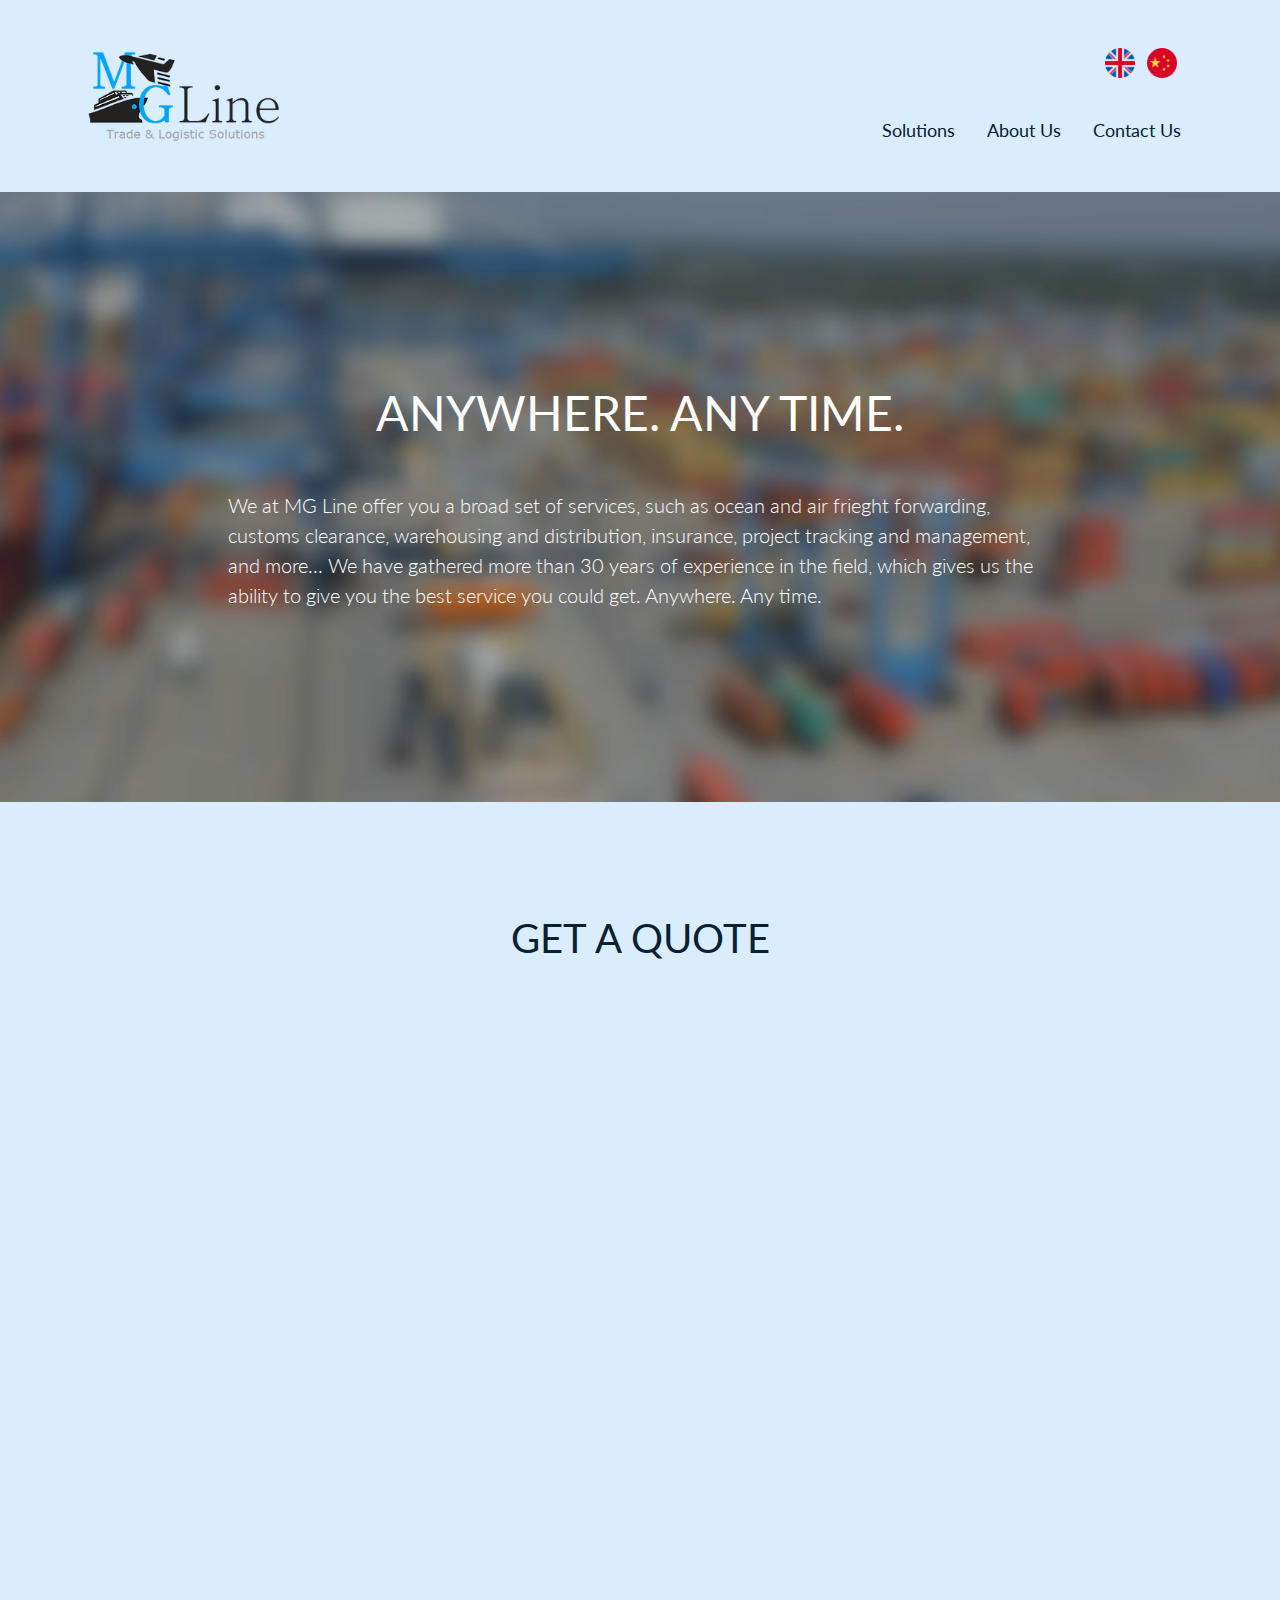
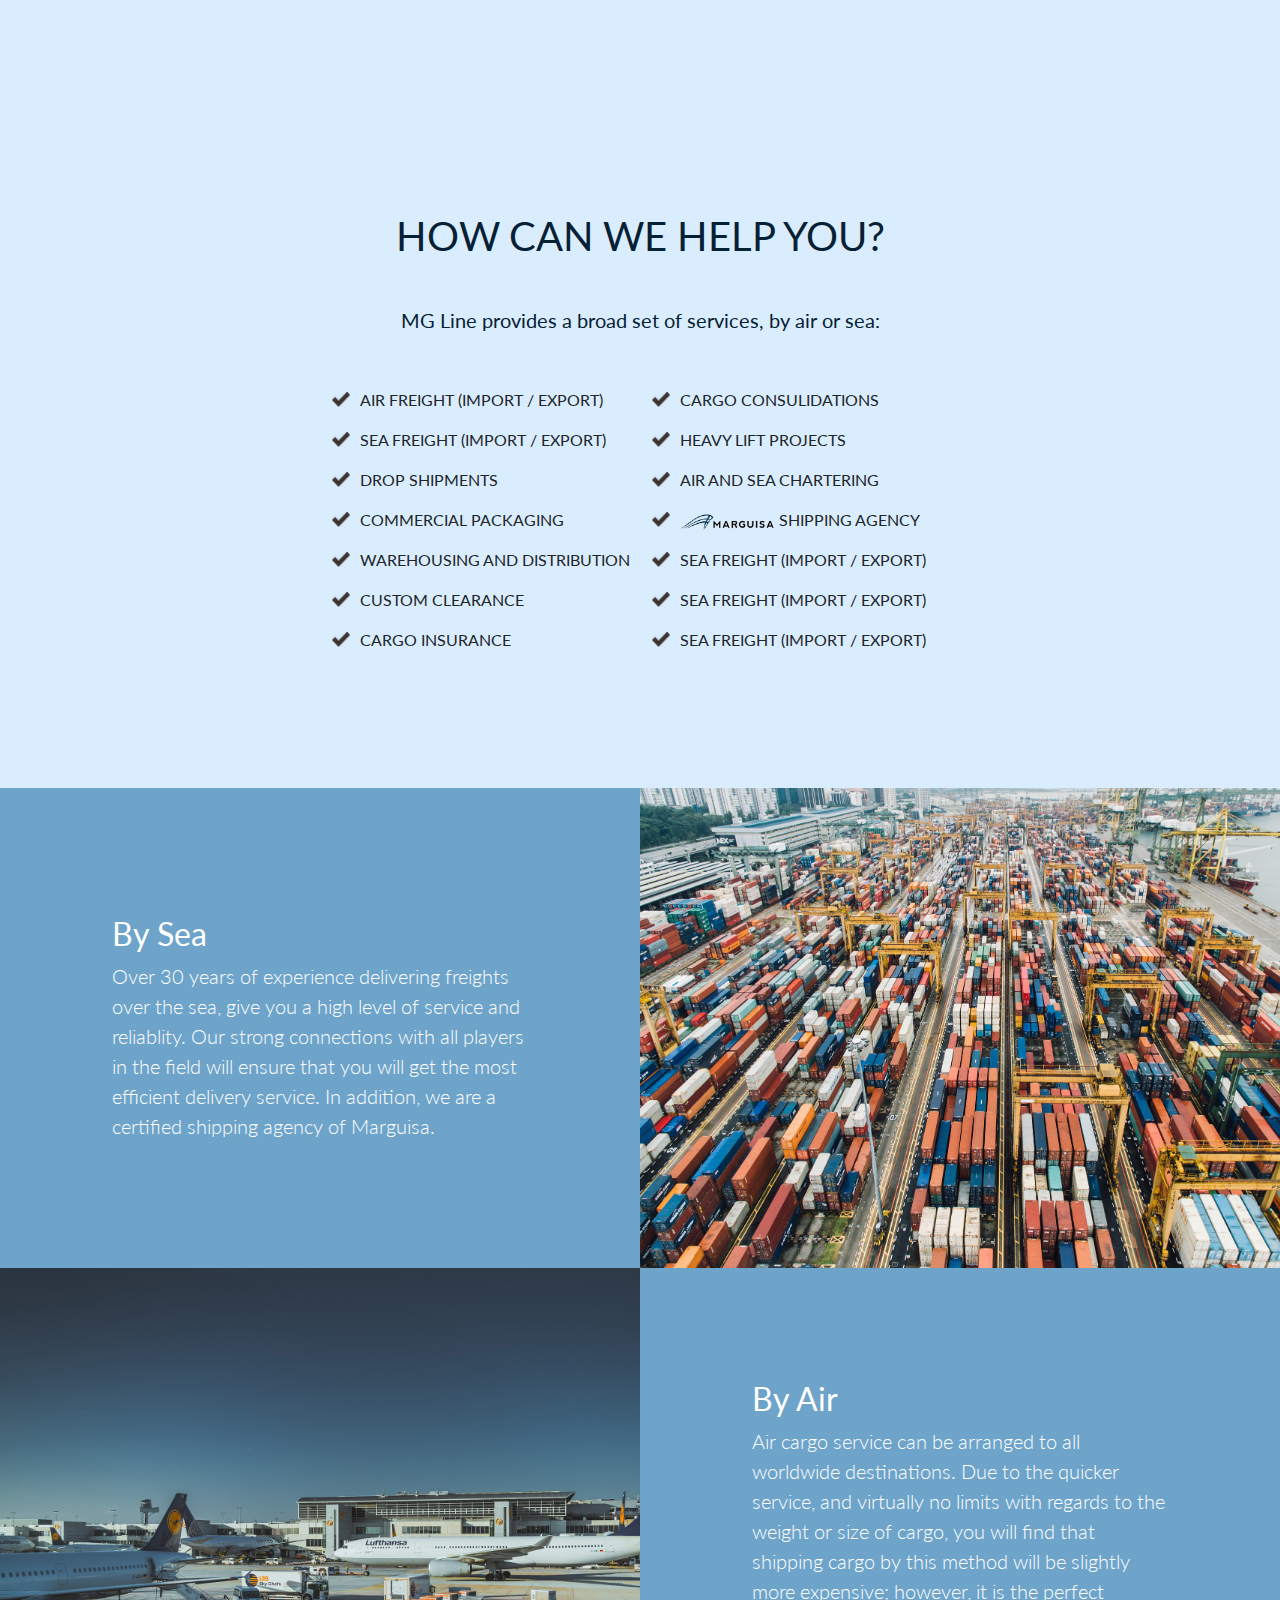
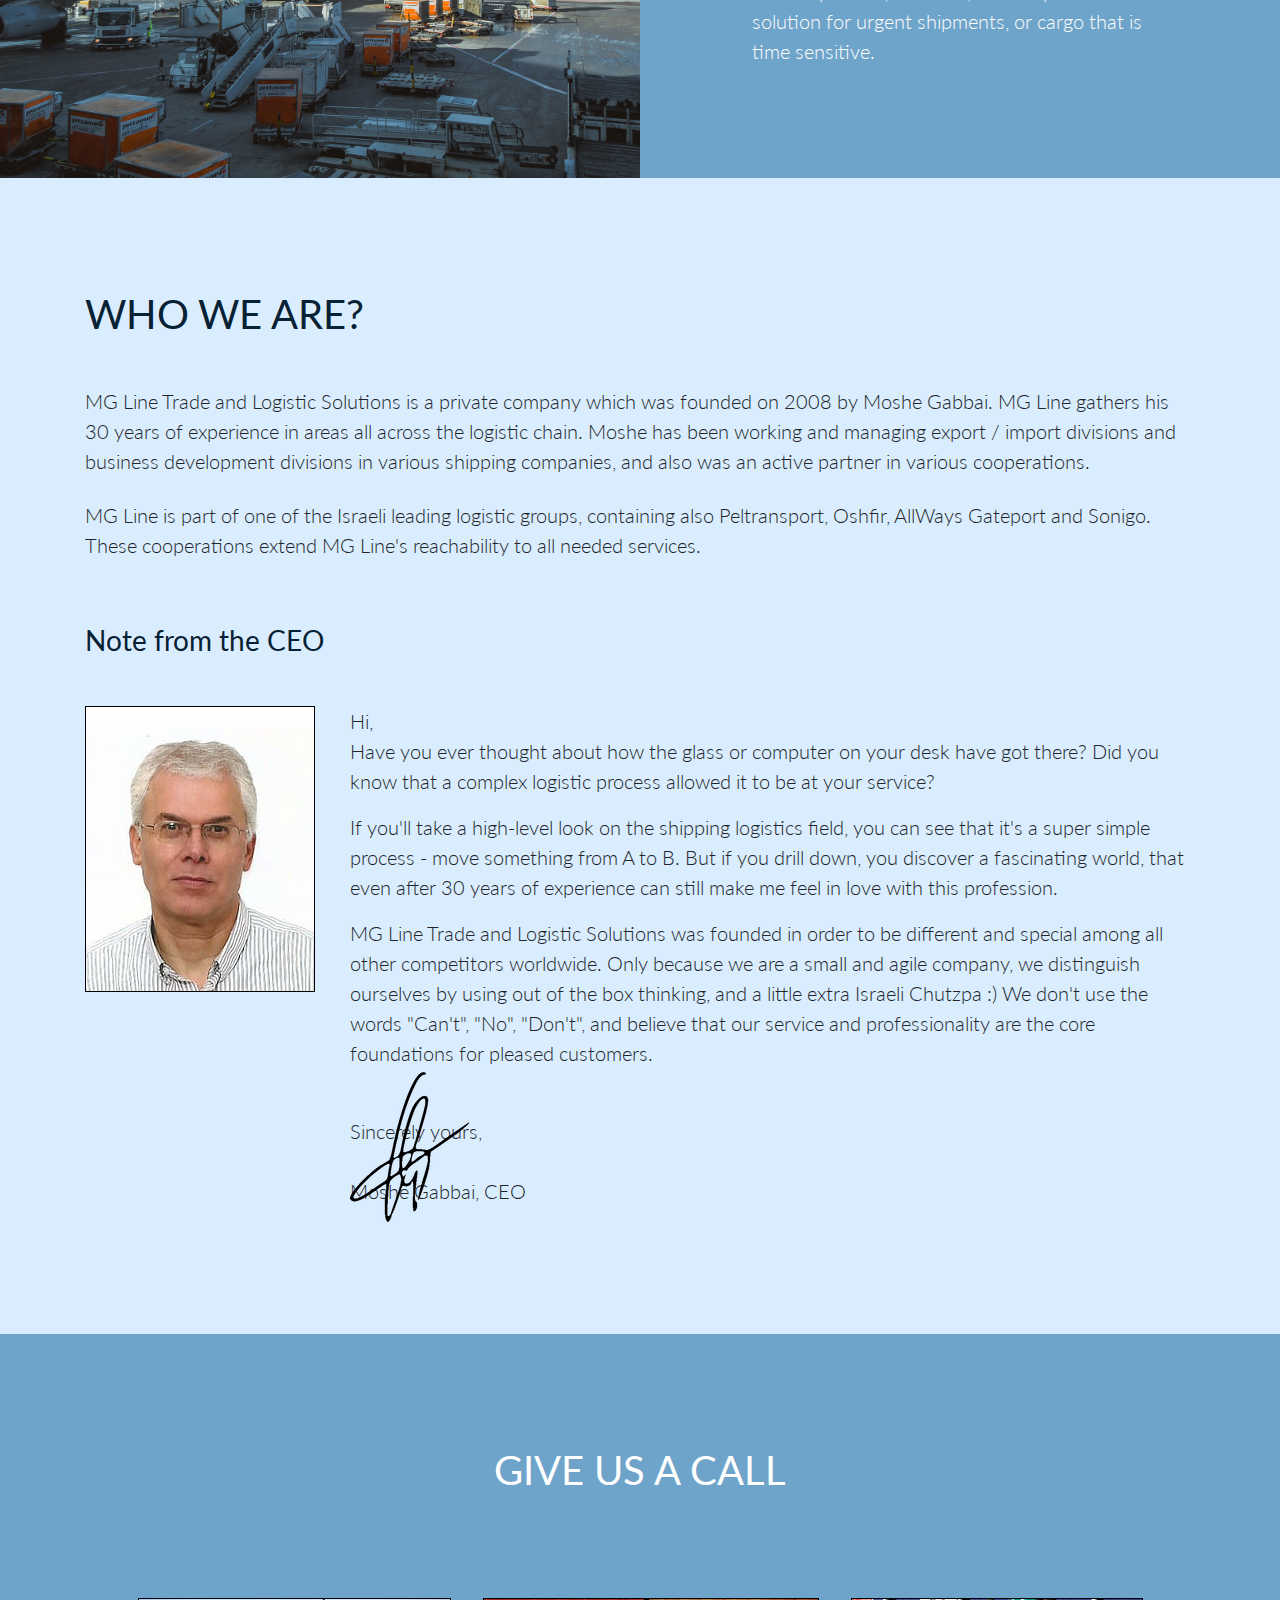
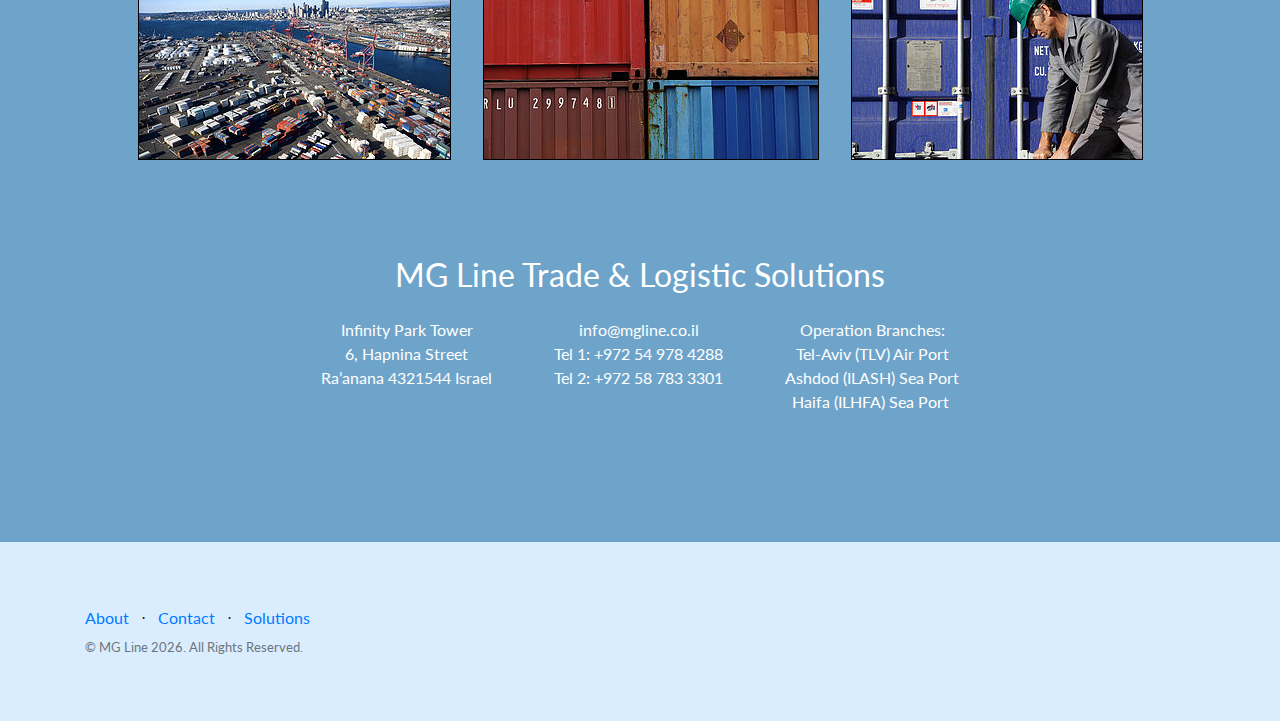
==== index.html @ f8dc3fc7 "Update address and phone" ====
<!DOCTYPE html>
<html lang="en">

<head>
  <meta charset="utf-8">
  <meta name="viewport" content="width=device-width, initial-scale=1, shrink-to-fit=no">
  <meta name="description" content="">
  <meta name="author" content="">



  <title>MG Line - Trade and Logistic Solutions</title>
  <meta name="viewport" content="width=device-width, initial-scale=1, maximum-scale=1, user-scalable=no" />
  <meta name="title" content="MG Line - Trade and Logistic Solutions" />
  <meta name="og:title" content="MG Line - Trade and Logistic Solutionsphotography" />
  <meta name="description" content="MG Line - Trade and Logistic Solutions" />
  <meta name="og:description" content="MG Line - Trade and Logistic Solutions" />
  <meta property="og:image" content="/img/mgline_logo.png" />
  <meta property="og:url" content="https://www.mgline.co.il" />
  <meta property="og:type" content="website" />
  <meta property="og:site_name" content="MG Line" />
  <link rel="shortcut icon" href="/favicon.ico" type="image/x-icon" />

  <!-- Bootstrap core CSS -->
  <link href="vendor/bootstrap/css/bootstrap.min.css" rel="stylesheet">

  <!-- Custom fonts for this template -->
  <link href="vendor/fontawesome-free/css/all.min.css" rel="stylesheet">
  <link href="vendor/simple-line-icons/css/simple-line-icons.css" rel="stylesheet" type="text/css">
  <link href="https://fonts.googleapis.com/css?family=Lato:300,400,700,300italic,400italic,700italic" rel="stylesheet" type="text/css">

  <!-- Custom styles for this template -->
  <link href="css/landing-page.min.css" rel="stylesheet">

</head>

<body>

  <!-- Navigation -->
  <nav class="nav">
    <div class="nav-container container">
      <img class="logo" src="img/mgline_logo.png" alt="">
      
      <div class="header-links">
        <div class="lang-control">
          <a href="/"><img class="lang-icon" src="img/lang-en.png" /></a>
          <a href="/chinese"><img class="lang-icon" src="img/lang-ch.png" /></a>
        </div>
        <div class="nav-links">
          <a class="nav-btn" href="#solutions">Solutions</a>
          <a class="nav-btn" href="#about">About Us</a>
          <a class="nav-btn" href="#contact">Contact Us</a>
        </div>
      </div>
    </div>
  </nav>

  <!-- Masthead -->
  <header class="masthead text-white text-center">
    <div class="overlay"></div>
    <div class="container">
      <div class="row">
        <div class="col-xl-9 mx-auto">
          <h1 class="mb-5 text-white">ANYWHERE. ANY TIME.</h1>
        </div>
        <div class="col-xl-9 mx-auto lead mb-0 text-lg-left">
          We at MG Line offer you a broad set of services, such as ocean and air frieght forwarding, customs clearance,
          warehousing and distribution, insurance, project tracking and management, and more...
          
          We have gathered more than 30 years of experience in the field, which gives us the ability to give you the best service
          you could get. Anywhere. Any time.
        </div>
        <!-- <div class="col-md-10 col-lg-8 col-xl-7 mx-auto">
          <form>
            <div class="form-row">
              <div class="col-12 col-md-9 mb-2 mb-md-0">
                <input type="email" class="form-control form-control-lg" placeholder="Enter your email...">
              </div>
              <div class="col-12 col-md-3">
                <button type="submit" class="btn btn-block btn-lg btn-primary">Sign up!</button>
              </div>
            </div>
          </form>
        </div> -->
      </div>
    </div>
  </header>

  <section class="get-quote text-center">
    <h1 class="mb-5">GET A QUOTE</h1>
    <div id='portdistance-wrapper'>
      <iframe id="portdistance" src="https://sirius.searates.com/port?www.mgline.co.il" width="100%"
        height="690px" frameborder="0" align="middle" scrolling="No"></iframe>
    </div>
  </section>

  <a name="solutions">
    <section class="offerings text-center">
      <h1 class="mb-5">HOW CAN WE HELP YOU?</h1>
      <h5 class="mb-5">MG Line provides a broad set of services, by air or sea:</h5>
      <ul class="offering-list mx-auto">
        <li>
          <img src="img/check_v.png" />
          <div class="text">AIR FREIGHT (IMPORT / EXPORT)</div>
        </li>
        <li>
          <img src="img/check_v.png" />
          <div class="text">SEA FREIGHT (IMPORT / EXPORT)</div>
        </li>
        <li>
          <img src="img/check_v.png" />
          <div class="text">DROP SHIPMENTS</div>
        </li>
        <li>
          <img src="img/check_v.png" />
          <div class="text">COMMERCIAL PACKAGING</div>
        </li>
        <li>
          <img src="img/check_v.png" />
          <div class="text">WAREHOUSING AND DISTRIBUTION</div>
        </li>
        <li>
          <img src="img/check_v.png" />
          <div class="text">CUSTOM CLEARANCE</div>
        </li>
        <li>
          <img src="img/check_v.png" />
          <div class="text">CARGO INSURANCE</div>
        </li>
        <li>
          <img src="img/check_v.png" />
          <div class="text">CARGO CONSULIDATIONS</div>
        </li>
        <li>
          <img src="img/check_v.png" />
          <div class="text">HEAVY LIFT PROJECTS</div>
        </li>
        <li>
          <img src="img/check_v.png" />
          <div class="text">AIR AND SEA CHARTERING</div>
        </li>
        <li>
          <img src="img/check_v.png" />
          <div class="text"><img src="img/marguisa_logo.png" height="20px" /> SHIPPING AGENCY</div>
        </li>
        <li>
          <img src="img/check_v.png" />
          <div class="text">SEA FREIGHT (IMPORT / EXPORT)</div>
        </li>
        <li>
          <img src="img/check_v.png" />
          <div class="text">SEA FREIGHT (IMPORT / EXPORT)</div>
        </li>
        <li>
          <img src="img/check_v.png" />
          <div class="text">SEA FREIGHT (IMPORT / EXPORT)</div>
        </li>
      </ul>
    </section>
  </a>

  <section class="showcase">
    <div class="container-fluid p-0">
      <div class="showcase-line">
        <div class="col-sm-6 col-12 order-2 text-white showcase-img" style="background-image: url('img/sea_offering.jpg');"></div>
        <div class="col-sm-6 col-12 order-1 text-white my-auto showcase-text">
          <h2 class="text-white">By Sea</h2>
          <p class="lead mb-0">Over 30 years of experience delivering freights over the sea, give you a high level of service and reliablity. Our
          strong connections with all players in the field will ensure that you will get the most efficient delivery service. In addition, we are a certified shipping agency of Marguisa.</p>
        </div>
      </div>
      <div class="showcase-line">
        <div class="col-sm-6 col-12 text-white showcase-img" style="background-image: url('img/air_offering.jpg');"></div>
        <div class="col-sm-6 col-12 text-white my-auto showcase-text">
          <h2 class="text-white">By Air</h2>
          <p class="lead mb-0">Air cargo service can be arranged to all worldwide destinations. Due to the quicker service, and virtually no limits
          with regards to the weight or size of cargo, you will find that shipping cargo by this method will be slightly more
          expensive; however, it is the perfect solution for urgent shipments, or cargo that is time sensitive.</p>
        </div>
      </div>
    </div>
  </section>

  <!-- Testimonials -->
  <!-- <section class="testimonials text-center bg-light">
    <div class="container">
      <h2 class="mb-5">What people are saying...</h2>
      <div class="row">
        <div class="col-lg-4">
          <div class="testimonial-item mx-auto mb-5 mb-lg-0">
            <img class="img-fluid rounded-circle mb-3" src="img/testimonials-1.jpg" alt="">
            <h5>Margaret E.</h5>
            <p class="font-weight-light mb-0">"This is fantastic! Thanks so much guys!"</p>
          </div>
        </div>
        <div class="col-lg-4">
          <div class="testimonial-item mx-auto mb-5 mb-lg-0">
            <img class="img-fluid rounded-circle mb-3" src="img/testimonials-2.jpg" alt="">
            <h5>Fred S.</h5>
            <p class="font-weight-light mb-0">"Bootstrap is amazing. I've been using it to create lots of super nice landing pages."</p>
          </div>
        </div>
        <div class="col-lg-4">
          <div class="testimonial-item mx-auto mb-5 mb-lg-0">
            <img class="img-fluid rounded-circle mb-3" src="img/testimonials-3.jpg" alt="">
            <h5>Sarah W.</h5>
            <p class="font-weight-light mb-0">"Thanks so much for making these free resources available to us!"</p>
          </div>
        </div>
      </div>
    </div>
  </section> -->
  
  <a name="about">
    <section class="about-us mx-auto">
      <div class="container">
        <h1 class="mb-5">WHO WE ARE?</h1>
        <p class="lead mb-4">
          MG Line Trade and Logistic Solutions is a private company which was founded on 2008 by Moshe Gabbai. MG Line
          gathers
          his
          30 years of experience in areas all across the logistic chain. Moshe has been working and managing export /
          import
          divisions and business development divisions in various shipping companies, and also was an active partner in
          various
          cooperations.
        </p>
        <p class="lead mb-0">
          MG Line is part of one of the Israeli leading logistic groups, containing also Peltransport, Oshfir, AllWays
          Gateport
          and Sonigo. These cooperations extend MG Line's reachability to all needed services.
        </p>
        <h3 class="note mb-5">Note from the CEO</h3>
        <div class="letter-container">
          <img src="img/mg_portrait.jpg" alt="">
          <div class="letter">
            <p class="lead mb-3">
              Hi,
              <br>
              Have you ever thought about how the glass or computer on your desk have got there? Did you know that a
              complex logistic process allowed it to be at your service?
            </p>
            <p class="lead mb-3">
              If you'll take a high-level look on the shipping logistics field, you can see that it's a super simple
              process - move something from A to B. But if you drill down, you discover a fascinating world, that even after 30 years of experience
              can still make me feel in love with this profession.
            </p>
            <p class="lead mb-5">
              MG Line Trade and Logistic Solutions was founded in order to be different and special among all other
              competitors worldwide. Only because we are a small and agile company, we distinguish ourselves by using out of the box
              thinking, and a little extra Israeli Chutzpa :) We don't use the words "Can't", "No", "Don't", and believe that our
              service and professionality are the core foundations for pleased customers.
            </p>
            <p class="lead mb-3">
              Sincerely yours,
              <br><br>
              Moshe Gabbai, CEO
            </p>
            <img src="img/mg_signature.png" class="signature" alt="">
          </div>
        </div>
      </div>
    </section>
  </a>
  
  <a name="contact">
    <section class="call-to-action text-white text-center">
      <div class="container">
        <div class="col-xl-9 mx-auto">
          <h1 class="mb-2 text-white">GIVE US A CALL</h1>
          <!-- <h5 class="mb-5 text-white">Write your email address and one of us will get back to you ASAP!</h4> -->
        </div>
  
        <!-- <div class="col-md-10 col-lg-8 col-xl-7 mx-auto">
          <form>
            <div class="form-row">
              <div class="col-12 col-md-9 mb-2 mb-md-0">
                <input type="email" class="form-control form-control-lg" placeholder="Enter your email...">
              </div>
              <div class="col-12 col-md-3">
                <button type="submit" class="btn btn-block btn-lg btn-primary">Send</button>
              </div>
            </div>
          </form>
        </div> -->
  
        <div class="gallery">
          <img class="gallery-image" src="img/gallery1.jpg" alt="" />
          <img class="gallery-image" src="img/gallery2.jpg" alt="" />
          <img class="gallery-image" src="img/gallery3.jpg" alt="" />
        </div>
  
        <h2 class="text-white mb-4">MG Line Trade & Logistic Solutions</h2>
        <div class="address">
          <p class="mb-3">
            Infinity Park Tower<br>
            6, Hapnina Street<br>
            Ra’anana 4321544 Israel
          </p>
          <p class="mb-3">
            <a href="mailto:info@mgline.co.il" class="text-white">info@mgline.co.il</a><br>
            Tel 1: +972 54 978 4288<br>
            Tel 2: +972 58 783 3301
          </p>
          <p class="mb-3">
            Operation Branches:<br>
            Tel-Aviv (TLV) Air Port<br>
            Ashdod (ILASH) Sea Port<br>
            Haifa (ILHFA) Sea Port 
          </p>
        </div>
      </div>
    </section>
  </a>

  <!-- Footer -->
  <footer class="footer">
    <div class="container">
      <div class="row">
        <div class="col-lg-6 h-100 text-center text-lg-left my-auto">
          <ul class="list-inline mb-2">
            <li class="list-inline-item">
              <a href="#about">About</a>
            </li>
            <li class="list-inline-item">&sdot;</li>
            <li class="list-inline-item">
              <a href="#contact">Contact</a>
            </li>
            <li class="list-inline-item">&sdot;</li>
            <li class="list-inline-item">
              <a href="#solutions">Solutions</a>
            </li>
          </ul>
          <p class="text-muted small mb-4 mb-lg-0">&copy; MG Line <script type="text/javascript">
            document.write(new Date().getFullYear());
          </script>. All Rights Reserved.</p>
        </div>
      </div>
    </div>
  </footer>

  <!-- Bootstrap core JavaScript -->
  <script src="vendor/jquery/jquery.min.js"></script>
  <script src="vendor/bootstrap/js/bootstrap.bundle.min.js"></script>

  <script type="text/javascript" src="https://www.searates.com/js/platform/portdistance.js"></script>
</body>

</html>
---- vendor/simple-line-icons/css/simple-line-icons.css ----
@font-face {
  font-family: 'simple-line-icons';
  src: url('../fonts/Simple-Line-Icons.eot?v=2.4.0');
  src: url('../fonts/Simple-Line-Icons.eot?v=2.4.0#iefix') format('embedded-opentype'), url('../fonts/Simple-Line-Icons.woff2?v=2.4.0') format('woff2'), url('../fonts/Simple-Line-Icons.ttf?v=2.4.0') format('truetype'), url('../fonts/Simple-Line-Icons.woff?v=2.4.0') format('woff'), url('../fonts/Simple-Line-Icons.svg?v=2.4.0#simple-line-icons') format('svg');
  font-weight: normal;
  font-style: normal;
}
/*
 Use the following CSS code if you want to have a class per icon.
 Instead of a list of all class selectors, you can use the generic [class*="icon-"] selector, but it's slower:
*/
.icon-user,
.icon-people,
.icon-user-female,
.icon-user-follow,
.icon-user-following,
.icon-user-unfollow,
.icon-login,
.icon-logout,
.icon-emotsmile,
.icon-phone,
.icon-call-end,
.icon-call-in,
.icon-call-out,
.icon-map,
.icon-location-pin,
.icon-direction,
.icon-directions,
.icon-compass,
.icon-layers,
.icon-menu,
.icon-list,
.icon-options-vertical,
.icon-options,
.icon-arrow-down,
.icon-arrow-left,
.icon-arrow-right,
.icon-arrow-up,
.icon-arrow-up-circle,
.icon-arrow-left-circle,
.icon-arrow-right-circle,
.icon-arrow-down-circle,
.icon-check,
.icon-clock,
.icon-plus,
.icon-minus,
.icon-close,
.icon-event,
.icon-exclamation,
.icon-organization,
.icon-trophy,
.icon-screen-smartphone,
.icon-screen-desktop,
.icon-plane,
.icon-notebook,
.icon-mustache,
.icon-mouse,
.icon-magnet,
.icon-energy,
.icon-disc,
.icon-cursor,
.icon-cursor-move,
.icon-crop,
.icon-chemistry,
.icon-speedometer,
.icon-shield,
.icon-screen-tablet,
.icon-magic-wand,
.icon-hourglass,
.icon-graduation,
.icon-ghost,
.icon-game-controller,
.icon-fire,
.icon-eyeglass,
.icon-envelope-open,
.icon-envelope-letter,
.icon-bell,
.icon-badge,
.icon-anchor,
.icon-wallet,
.icon-vector,
.icon-speech,
.icon-puzzle,
.icon-printer,
.icon-present,
.icon-playlist,
.icon-pin,
.icon-picture,
.icon-handbag,
.icon-globe-alt,
.icon-globe,
.icon-folder-alt,
.icon-folder,
.icon-film,
.icon-feed,
.icon-drop,
.icon-drawer,
.icon-docs,
.icon-doc,
.icon-diamond,
.icon-cup,
.icon-calculator,
.icon-bubbles,
.icon-briefcase,
.icon-book-open,
.icon-basket-loaded,
.icon-basket,
.icon-bag,
.icon-action-undo,
.icon-action-redo,
.icon-wrench,
.icon-umbrella,
.icon-trash,
.icon-tag,
.icon-support,
.icon-frame,
.icon-size-fullscreen,
.icon-size-actual,
.icon-shuffle,
.icon-share-alt,
.icon-share,
.icon-rocket,
.icon-question,
.icon-pie-chart,
.icon-pencil,
.icon-note,
.icon-loop,
.icon-home,
.icon-grid,
.icon-graph,
.icon-microphone,
.icon-music-tone-alt,
.icon-music-tone,
.icon-earphones-alt,
.icon-earphones,
.icon-equalizer,
.icon-like,
.icon-dislike,
.icon-control-start,
.icon-control-rewind,
.icon-control-play,
.icon-control-pause,
.icon-control-forward,
.icon-control-end,
.icon-volume-1,
.icon-volume-2,
.icon-volume-off,
.icon-calendar,
.icon-bulb,
.icon-chart,
.icon-ban,
.icon-bubble,
.icon-camrecorder,
.icon-camera,
.icon-cloud-download,
.icon-cloud-upload,
.icon-envelope,
.icon-eye,
.icon-flag,
.icon-heart,
.icon-info,
.icon-key,
.icon-link,
.icon-lock,
.icon-lock-open,
.icon-magnifier,
.icon-magnifier-add,
.icon-magnifier-remove,
.icon-paper-clip,
.icon-paper-plane,
.icon-power,
.icon-refresh,
.icon-reload,
.icon-settings,
.icon-star,
.icon-symbol-female,
.icon-symbol-male,
.icon-target,
.icon-credit-card,
.icon-paypal,
.icon-social-tumblr,
.icon-social-twitter,
.icon-social-facebook,
.icon-social-instagram,
.icon-social-linkedin,
.icon-social-pinterest,
.icon-social-github,
.icon-social-google,
.icon-social-reddit,
.icon-social-skype,
.icon-social-dribbble,
.icon-social-behance,
.icon-social-foursqare,
.icon-social-soundcloud,
.icon-social-spotify,
.icon-social-stumbleupon,
.icon-social-youtube,
.icon-social-dropbox,
.icon-social-vkontakte,
.icon-social-steam {
  font-family: 'simple-line-icons';
  speak: none;
  font-style: normal;
  font-weight: normal;
  font-variant: normal;
  text-transform: none;
  line-height: 1;
  /* Better Font Rendering =========== */
  -webkit-font-smoothing: antialiased;
  -moz-osx-font-smoothing: grayscale;
}
.icon-user:before {
  content: "\e005";
}
.icon-people:before {
  content: "\e001";
}
.icon-user-female:before {
  content: "\e000";
}
.icon-user-follow:before {
  content: "\e002";
}
.icon-user-following:before {
  content: "\e003";
}
.icon-user-unfollow:before {
  content: "\e004";
}
.icon-login:before {
  content: "\e066";
}
.icon-logout:before {
  content: "\e065";
}
.icon-emotsmile:before {
  content: "\e021";
}
.icon-phone:before {
  content: "\e600";
}
.icon-call-end:before {
  content: "\e048";
}
.icon-call-in:before {
  content: "\e047";
}
.icon-call-out:before {
  content: "\e046";
}
.icon-map:before {
  content: "\e033";
}
.icon-location-pin:before {
  content: "\e096";
}
.icon-direction:before {
  content: "\e042";
}
.icon-directions:before {
  content: "\e041";
}
.icon-compass:before {
  content: "\e045";
}
.icon-layers:before {
  content: "\e034";
}
.icon-menu:before {
  content: "\e601";
}
.icon-list:before {
  content: "\e067";
}
.icon-options-vertical:before {
  content: "\e602";
}
.icon-options:before {
  content: "\e603";
}
.icon-arrow-down:before {
  content: "\e604";
}
.icon-arrow-left:before {
  content: "\e605";
}
.icon-arrow-right:before {
  content: "\e606";
}
.icon-arrow-up:before {
  content: "\e607";
}
.icon-arrow-up-circle:before {
  content: "\e078";
}
.icon-arrow-left-circle:before {
  content: "\e07a";
}
.icon-arrow-right-circle:before {
  content: "\e079";
}
.icon-arrow-down-circle:before {
  content: "\e07b";
}
.icon-check:before {
  content: "\e080";
}
.icon-clock:before {
  content: "\e081";
}
.icon-plus:before {
  content: "\e095";
}
.icon-minus:before {
  content: "\e615";
}
.icon-close:before {
  content: "\e082";
}
.icon-event:before {
  content: "\e619";
}
.icon-exclamation:before {
  content: "\e617";
}
.icon-organization:before {
  content: "\e616";
}
.icon-trophy:before {
  content: "\e006";
}
.icon-screen-smartphone:before {
  content: "\e010";
}
.icon-screen-desktop:before {
  content: "\e011";
}
.icon-plane:before {
  content: "\e012";
}
.icon-notebook:before {
  content: "\e013";
}
.icon-mustache:before {
  content: "\e014";
}
.icon-mouse:before {
  content: "\e015";
}
.icon-magnet:before {
  content: "\e016";
}
.icon-energy:before {
  content: "\e020";
}
.icon-disc:before {
  content: "\e022";
}
.icon-cursor:before {
  content: "\e06e";
}
.icon-cursor-move:before {
  content: "\e023";
}
.icon-crop:before {
  content: "\e024";
}
.icon-chemistry:before {
  content: "\e026";
}
.icon-speedometer:before {
  content: "\e007";
}
.icon-shield:before {
  content: "\e00e";
}
.icon-screen-tablet:before {
  content: "\e00f";
}
.icon-magic-wand:before {
  content: "\e017";
}
.icon-hourglass:before {
  content: "\e018";
}
.icon-graduation:before {
  content: "\e019";
}
.icon-ghost:before {
  content: "\e01a";
}
.icon-game-controller:before {
  content: "\e01b";
}
.icon-fire:before {
  content: "\e01c";
}
.icon-eyeglass:before {
  content: "\e01d";
}
.icon-envelope-open:before {
  content: "\e01e";
}
.icon-envelope-letter:before {
  content: "\e01f";
}
.icon-bell:before {
  content: "\e027";
}
.icon-badge:before {
  content: "\e028";
}
.icon-anchor:before {
  content: "\e029";
}
.icon-wallet:before {
  content: "\e02a";
}
.icon-vector:before {
  content: "\e02b";
}
.icon-speech:before {
  content: "\e02c";
}
.icon-puzzle:before {
  content: "\e02d";
}
.icon-printer:before {
  content: "\e02e";
}
.icon-present:before {
  content: "\e02f";
}
.icon-playlist:before {
  content: "\e030";
}
.icon-pin:before {
  content: "\e031";
}
.icon-picture:before {
  content: "\e032";
}
.icon-handbag:before {
  content: "\e035";
}
.icon-globe-alt:before {
  content: "\e036";
}
.icon-globe:before {
  content: "\e037";
}
.icon-folder-alt:before {
  content: "\e039";
}
.icon-folder:before {
  content: "\e089";
}
.icon-film:before {
  content: "\e03a";
}
.icon-feed:before {
  content: "\e03b";
}
.icon-drop:before {
  content: "\e03e";
}
.icon-drawer:before {
  content: "\e03f";
}
.icon-docs:before {
  content: "\e040";
}
.icon-doc:before {
  content: "\e085";
}
.icon-diamond:before {
  content: "\e043";
}
.icon-cup:before {
  content: "\e044";
}
.icon-calculator:before {
  content: "\e049";
}
.icon-bubbles:before {
  content: "\e04a";
}
.icon-briefcase:before {
  content: "\e04b";
}
.icon-book-open:before {
  content: "\e04c";
}
.icon-basket-loaded:before {
  content: "\e04d";
}
.icon-basket:before {
  content: "\e04e";
}
.icon-bag:before {
  content: "\e04f";
}
.icon-action-undo:before {
  content: "\e050";
}
.icon-action-redo:before {
  content: "\e051";
}
.icon-wrench:before {
  content: "\e052";
}
.icon-umbrella:before {
  content: "\e053";
}
.icon-trash:before {
  content: "\e054";
}
.icon-tag:before {
  content: "\e055";
}
.icon-support:before {
  content: "\e056";
}
.icon-frame:before {
  content: "\e038";
}
.icon-size-fullscreen:before {
  content: "\e057";
}
.icon-size-actual:before {
  content: "\e058";
}
.icon-shuffle:before {
  content: "\e059";
}
.icon-share-alt:before {
  content: "\e05a";
}
.icon-share:before {
  content: "\e05b";
}
.icon-rocket:before {
  content: "\e05c";
}
.icon-question:before {
  content: "\e05d";
}
.icon-pie-chart:before {
  content: "\e05e";
}
.icon-pencil:before {
  content: "\e05f";
}
.icon-note:before {
  content: "\e060";
}
.icon-loop:before {
  content: "\e064";
}
.icon-home:before {
  content: "\e069";
}
.icon-grid:before {
  content: "\e06a";
}
.icon-graph:before {
  content: "\e06b";
}
.icon-microphone:before {
  content: "\e063";
}
.icon-music-tone-alt:before {
  content: "\e061";
}
.icon-music-tone:before {
  content: "\e062";
}
.icon-earphones-alt:before {
  content: "\e03c";
}
.icon-earphones:before {
  content: "\e03d";
}
.icon-equalizer:before {
  content: "\e06c";
}
.icon-like:before {
  content: "\e068";
}
.icon-dislike:before {
  content: "\e06d";
}
.icon-control-start:before {
  content: "\e06f";
}
.icon-control-rewind:before {
  content: "\e070";
}
.icon-control-play:before {
  content: "\e071";
}
.icon-control-pause:before {
  content: "\e072";
}
.icon-control-forward:before {
  content: "\e073";
}
.icon-control-end:before {
  content: "\e074";
}
.icon-volume-1:before {
  content: "\e09f";
}
.icon-volume-2:before {
  content: "\e0a0";
}
.icon-volume-off:before {
  content: "\e0a1";
}
.icon-calendar:before {
  content: "\e075";
}
.icon-bulb:before {
  content: "\e076";
}
.icon-chart:before {
  content: "\e077";
}
.icon-ban:before {
  content: "\e07c";
}
.icon-bubble:before {
  content: "\e07d";
}
.icon-camrecorder:before {
  content: "\e07e";
}
.icon-camera:before {
  content: "\e07f";
}
.icon-cloud-download:before {
  content: "\e083";
}
.icon-cloud-upload:before {
  content: "\e084";
}
.icon-envelope:before {
  content: "\e086";
}
.icon-eye:before {
  content: "\e087";
}
.icon-flag:before {
  content: "\e088";
}
.icon-heart:before {
  content: "\e08a";
}
.icon-info:before {
  content: "\e08b";
}
.icon-key:before {
  content: "\e08c";
}
.icon-link:before {
  content: "\e08d";
}
.icon-lock:before {
  content: "\e08e";
}
.icon-lock-open:before {
  content: "\e08f";
}
.icon-magnifier:before {
  content: "\e090";
}
.icon-magnifier-add:before {
  content: "\e091";
}
.icon-magnifier-remove:before {
  content: "\e092";
}
.icon-paper-clip:before {
  content: "\e093";
}
.icon-paper-plane:before {
  content: "\e094";
}
.icon-power:before {
  content: "\e097";
}
.icon-refresh:before {
  content: "\e098";
}
.icon-reload:before {
  content: "\e099";
}
.icon-settings:before {
  content: "\e09a";
}
.icon-star:before {
  content: "\e09b";
}
.icon-symbol-female:before {
  content: "\e09c";
}
.icon-symbol-male:before {
  content: "\e09d";
}
.icon-target:before {
  content: "\e09e";
}
.icon-credit-card:before {
  content: "\e025";
}
.icon-paypal:before {
  content: "\e608";
}
.icon-social-tumblr:before {
  content: "\e00a";
}
.icon-social-twitter:before {
  content: "\e009";
}
.icon-social-facebook:before {
  content: "\e00b";
}
.icon-social-instagram:before {
  content: "\e609";
}
.icon-social-linkedin:before {
  content: "\e60a";
}
.icon-social-pinterest:before {
  content: "\e60b";
}
.icon-social-github:before {
  content: "\e60c";
}
.icon-social-google:before {
  content: "\e60d";
}
.icon-social-reddit:before {
  content: "\e60e";
}
.icon-social-skype:before {
  content: "\e60f";
}
.icon-social-dribbble:before {
  content: "\e00d";
}
.icon-social-behance:before {
  content: "\e610";
}
.icon-social-foursqare:before {
  content: "\e611";
}
.icon-social-soundcloud:before {
  content: "\e612";
}
.icon-social-spotify:before {
  content: "\e613";
}
.icon-social-stumbleupon:before {
  content: "\e614";
}
.icon-social-youtube:before {
  content: "\e008";
}
.icon-social-dropbox:before {
  content: "\e00c";
}
.icon-social-vkontakte:before {
  content: "\e618";
}
.icon-social-steam:before {
  content: "\e620";
}
---- css/landing-page.min.css ----
/*!
 * Start Bootstrap - Landing Page v5.0.7 (https://startbootstrap.com/template-overviews/landing-page)
 * Copyright 2013-2019 Start Bootstrap
 * Licensed under MIT (https://github.com/BlackrockDigital/startbootstrap-landing-page/blob/master/LICENSE)
 */body{font-family:Lato,'Helvetica Neue',Helvetica,Arial,sans-serif}h1,h2,h3,h4,h5,h6{font-family:Lato,'Helvetica Neue',Helvetica,Arial,sans-serif;font-weight:400;color:#062134}.nav{background-color:#daedff;padding:3rem 0}.nav .logo{width:200px}.nav .nav-container{display:flex;align-items:flex-end;justify-content:space-between;position:relative}.nav .header-links{display:flex;flex-direction:column;justify-content:space-between;align-items:flex-end;height:100%}.nav .header-links .nav-links .nav-btn{margin:0 14px;text-decoration:none;color:#062134;font-size:18px}.nav .header-links .lang-control{margin-right:14px}.nav .header-links .lang-control .lang-icon{width:30px;margin:0 4px}.btn-primary{background-color:#5c697b!important;border-color:#5c697b!important}header.masthead{position:relative;background-color:#343a40;background:url(../img/bg-masthead.jpg) no-repeat center center;background-size:cover;padding-top:8rem;padding-bottom:8rem}header.masthead .overlay{position:absolute;background-color:#212529;height:100%;width:100%;top:0;left:0;opacity:.3}header.masthead h1{font-size:2rem}@media (min-width:768px){header.masthead{padding-top:12rem;padding-bottom:12rem}header.masthead h1{font-size:3rem}}.showcase .showcase-line{display:block;background-color:#6ea4ca}.showcase .showcase-line .showcase-img{min-height:30rem;background-size:cover}.showcase .showcase-line .showcase-text{padding:2rem}@media (min-width:768px){.showcase .showcase-line{display:flex}.showcase .showcase-line .showcase-text{padding:7rem}}.features-icons{padding-top:7rem;padding-bottom:7rem}.features-icons .features-icons-item{max-width:20rem}.features-icons .features-icons-item .features-icons-icon{height:7rem}.features-icons .features-icons-item .features-icons-icon i{font-size:4.5rem}.features-icons .features-icons-item:hover .features-icons-icon i{font-size:5rem}.get-quote{padding-top:7rem;background-color:#daedff}.get-quote #portdistance-wrapper{max-width:1140px;margin:0 auto}.offerings{background-color:#daedff;padding:7rem 1rem}.offerings .offering-list{display:flex;flex-direction:column;flex-wrap:wrap;max-width:616px;list-style:none;padding:0}.offerings .offering-list li{display:flex;align-items:center;justify-content:center;margin:8px 0}.offerings .offering-list li>img{margin-right:10px;height:15px}@media (min-width:768px){.offerings .offering-list{max-height:300px}.offerings .offering-list li{justify-content:flex-start}}.about-us{padding-top:7rem;padding-bottom:7rem;background-color:#daedff}.about-us .note{padding-top:4rem}.about-us .letter-container{position:relative;display:flex;align-items:flex-start}.about-us .letter-container>img{margin-right:35px;border:1px solid #000;margin-bottom:35px}.about-us .letter-container .signature{position:absolute;bottom:0}@media (max-width:768px){.about-us .letter-container{flex-wrap:wrap}}.testimonials{padding-top:7rem;padding-bottom:7rem}.testimonials .testimonial-item{max-width:18rem}.testimonials .testimonial-item img{max-width:12rem;box-shadow:0 5px 5px 0 #adb5bd}.call-to-action{position:relative;background-color:#6ea4ca;padding-top:7rem;padding-bottom:7rem}.call-to-action .gallery{display:flex;align-items:center;justify-content:center;flex-wrap:wrap;padding-top:5rem;padding-bottom:5rem}.call-to-action .gallery .gallery-image{border:1px solid #000;margin:16px}.call-to-action .address{display:flex;justify-content:space-around;flex-wrap:wrap;max-width:700px;margin:0 auto}footer.footer{padding-top:4rem;padding-bottom:4rem;background-color:#daedff}
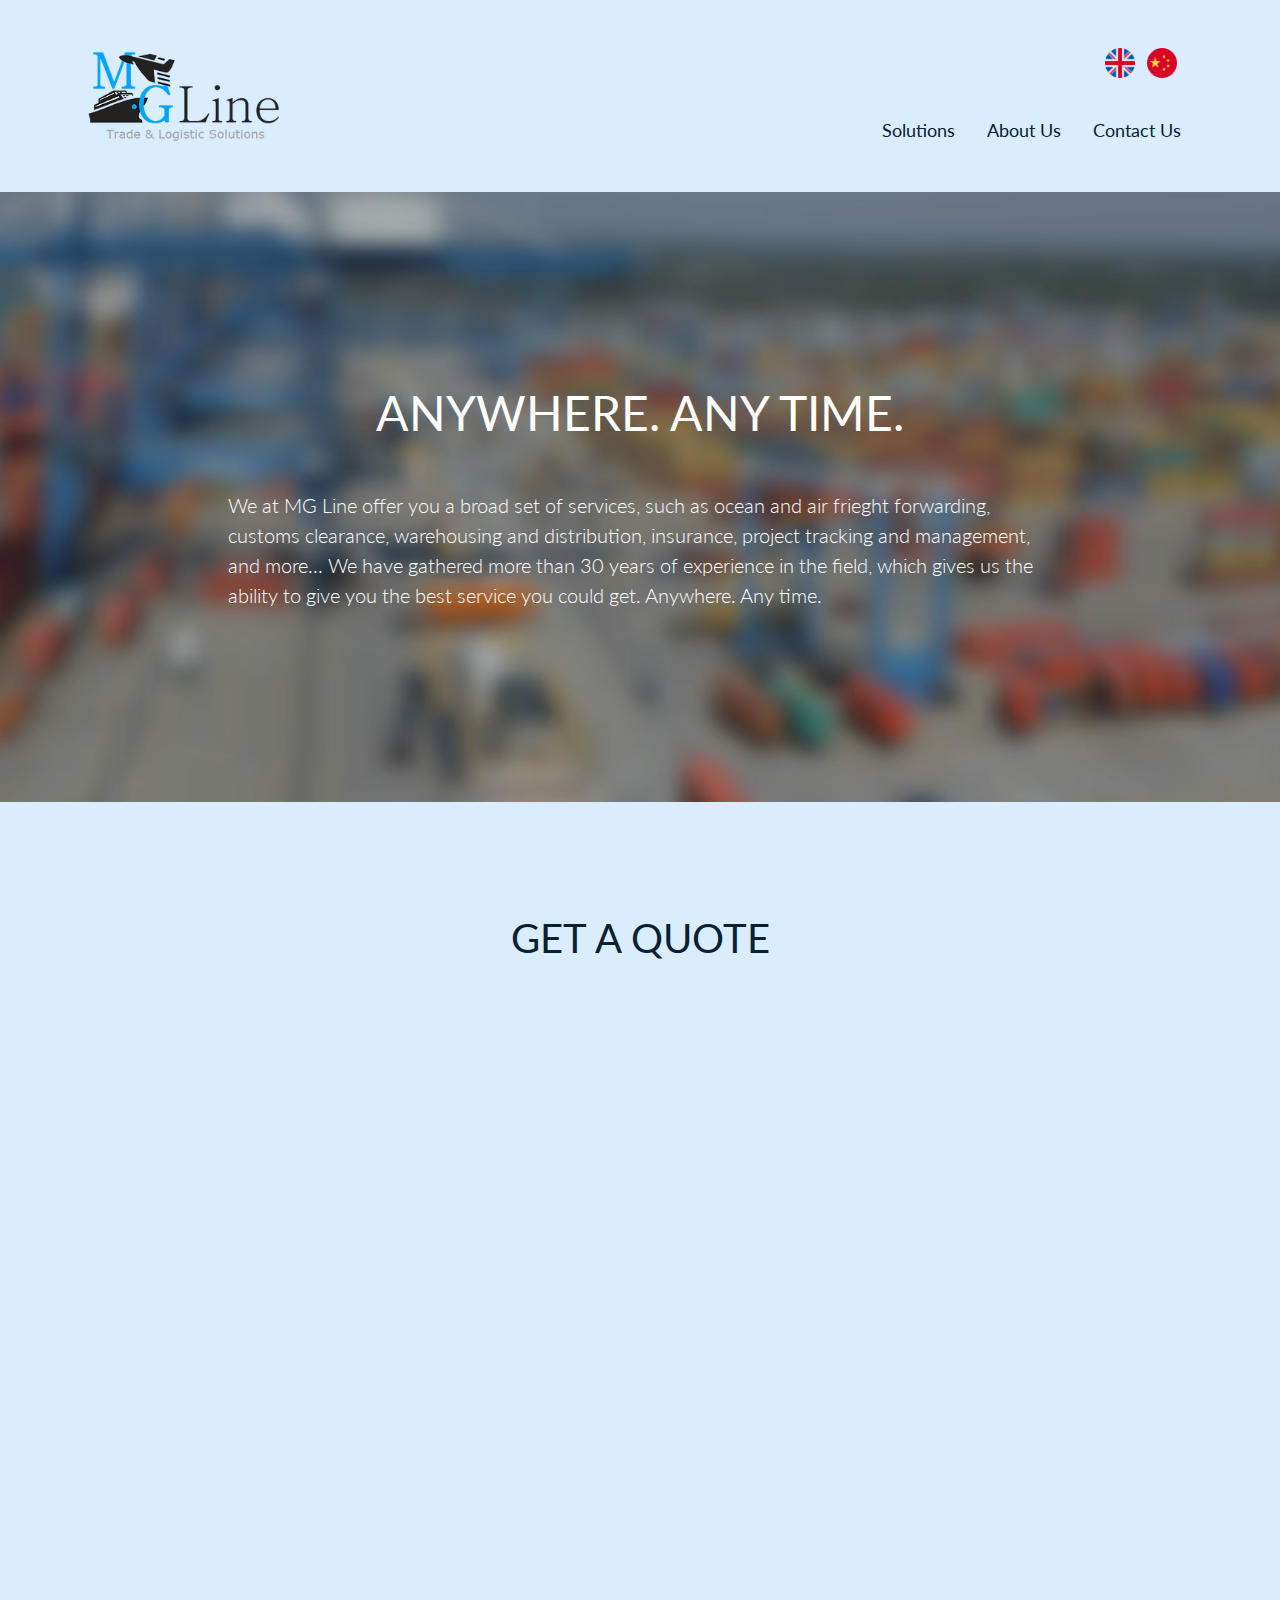
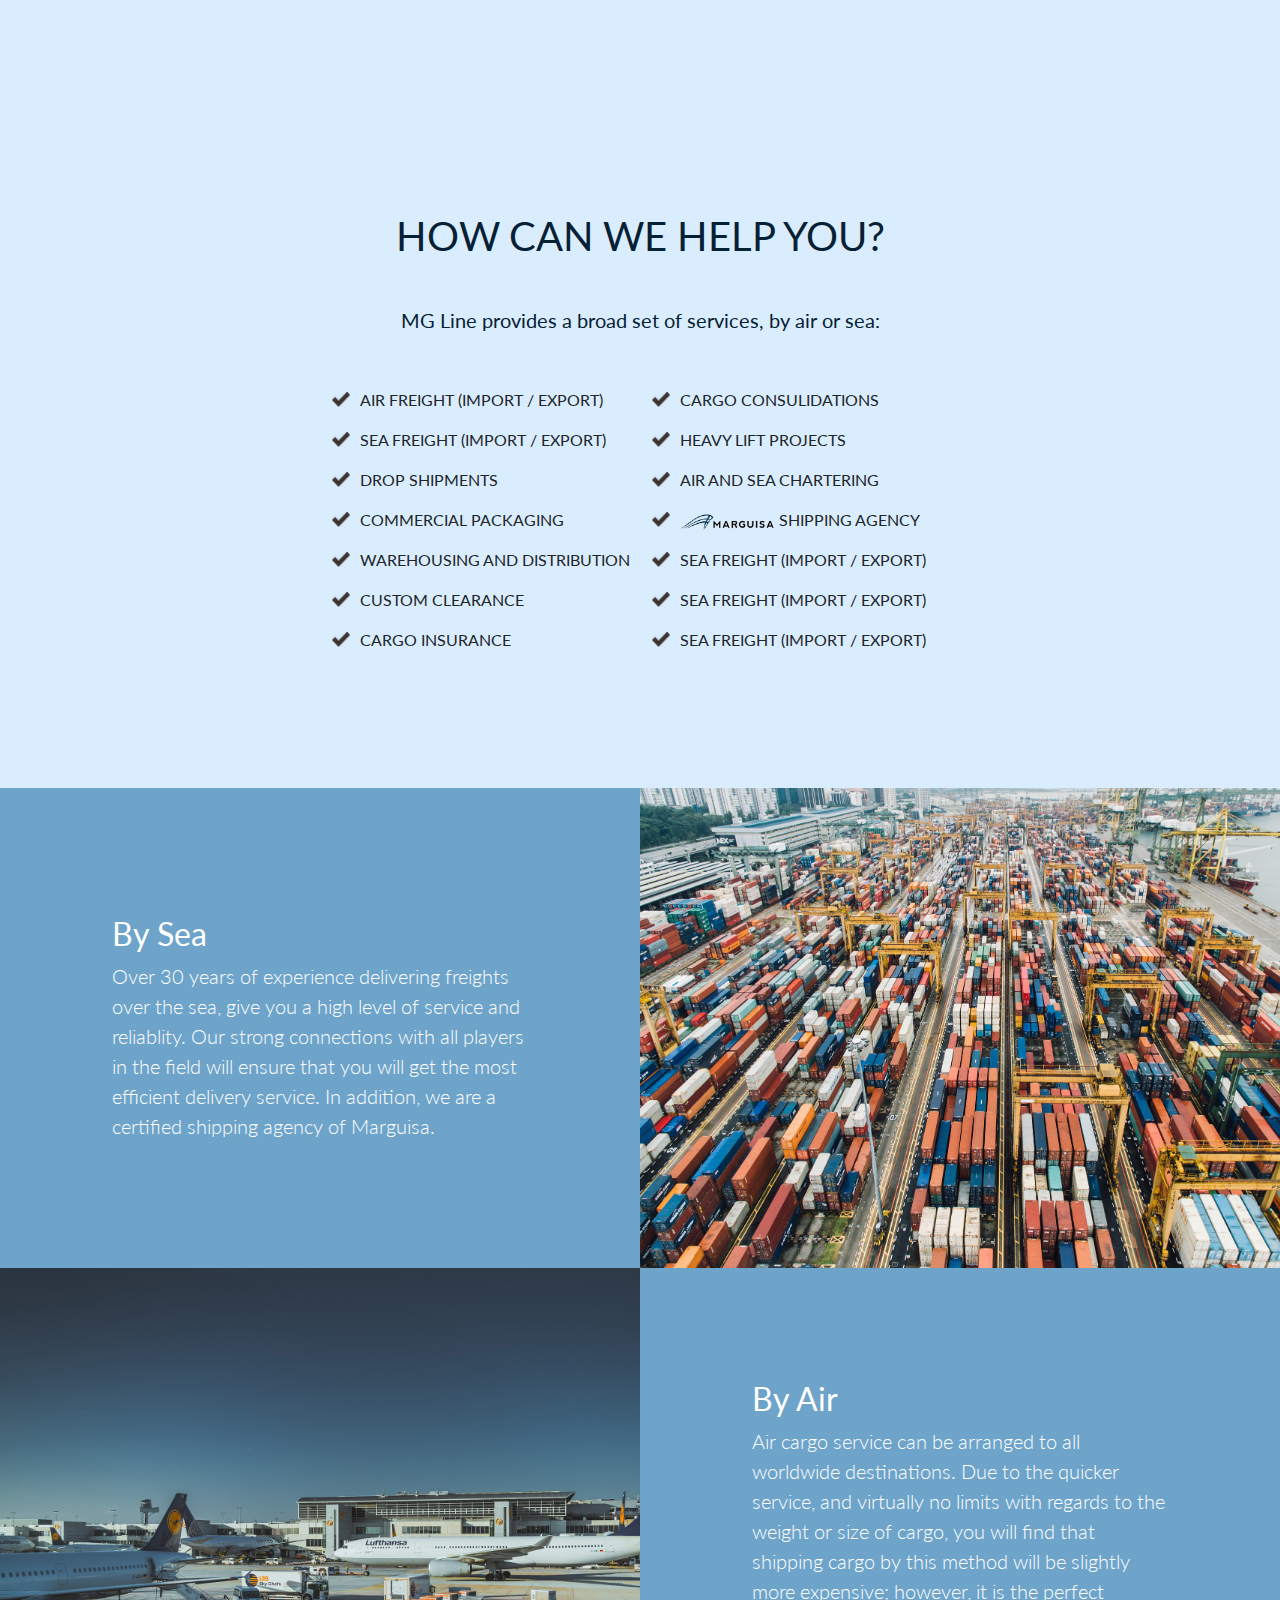
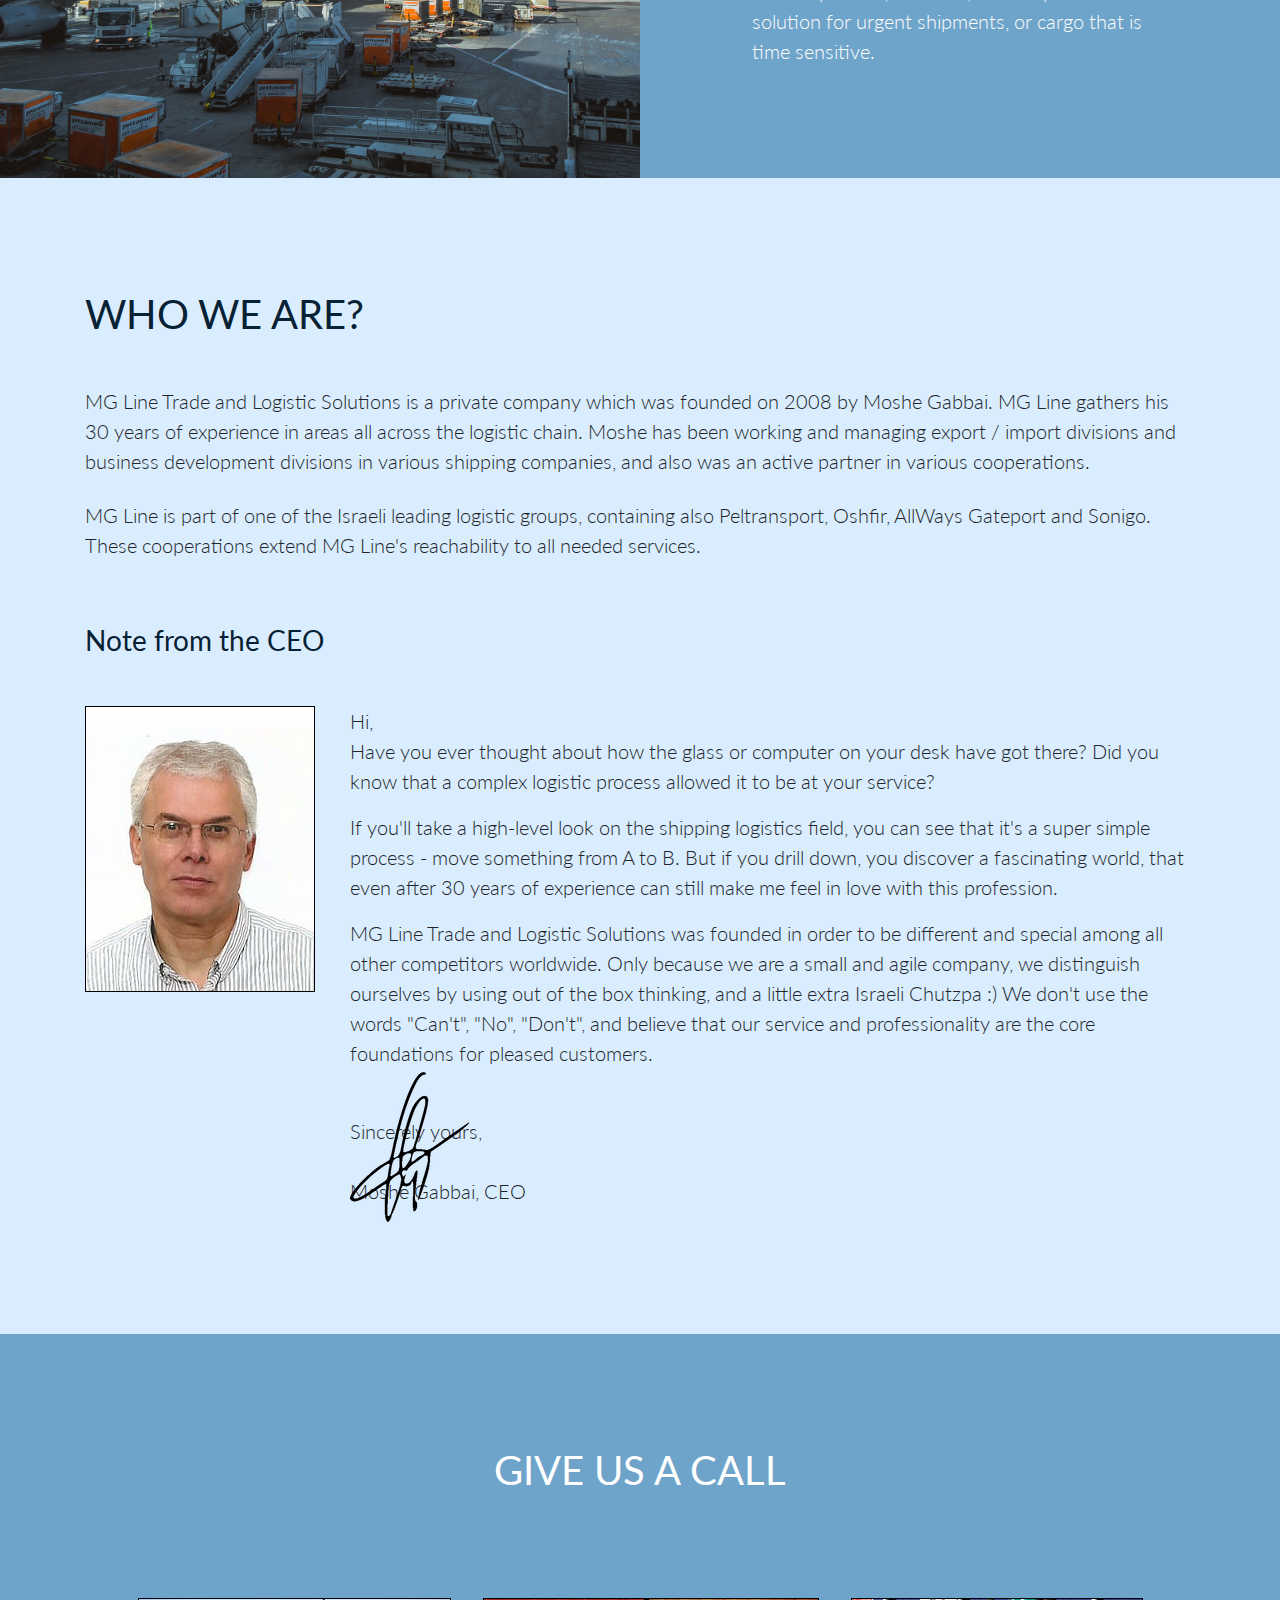
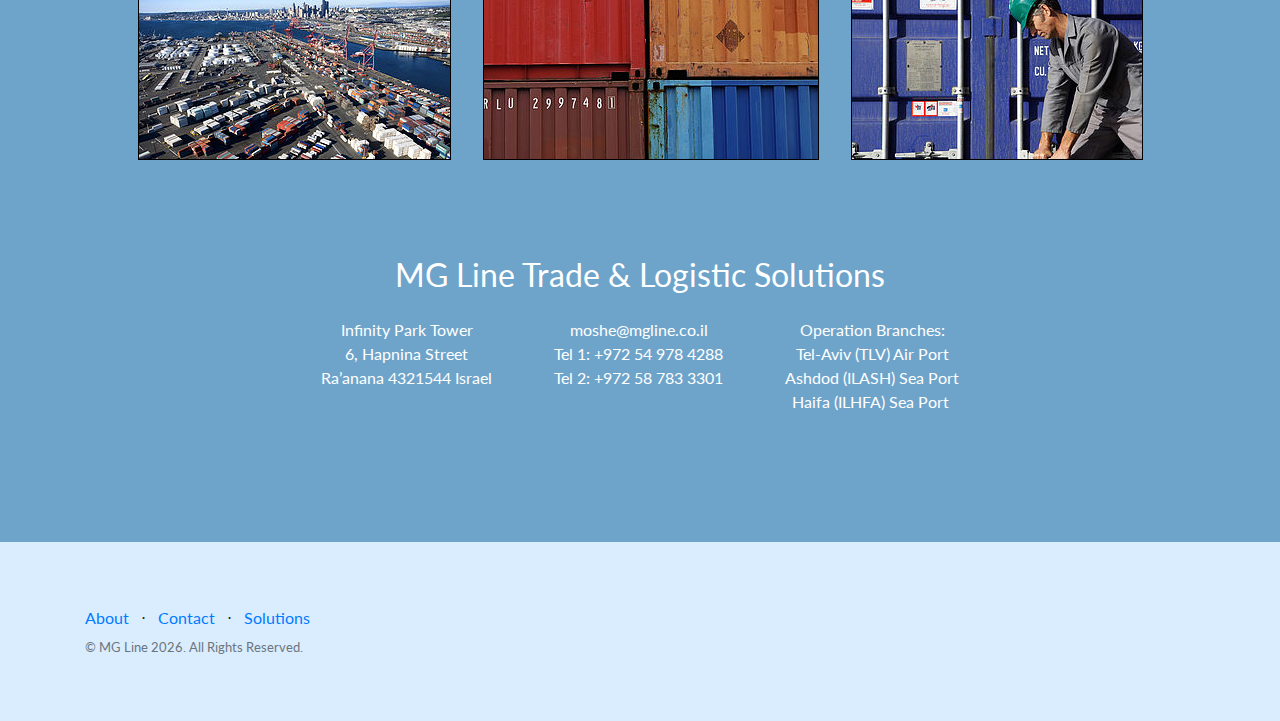
==== commit dbfab27d: "Update index.html" ====
--- a/index.html
+++ b/index.html
@@ -298,7 +298,7 @@
             Ra’anana 4321544 Israel
           </p>
           <p class="mb-3">
-            <a href="mailto:info@mgline.co.il" class="text-white">info@mgline.co.il</a><br>
+            <a href="mailto:moshe@mgline.co.il" class="text-white">moshe@mgline.co.il</a><br>
             Tel 1: +972 54 978 4288<br>
             Tel 2: +972 58 783 3301
           </p>
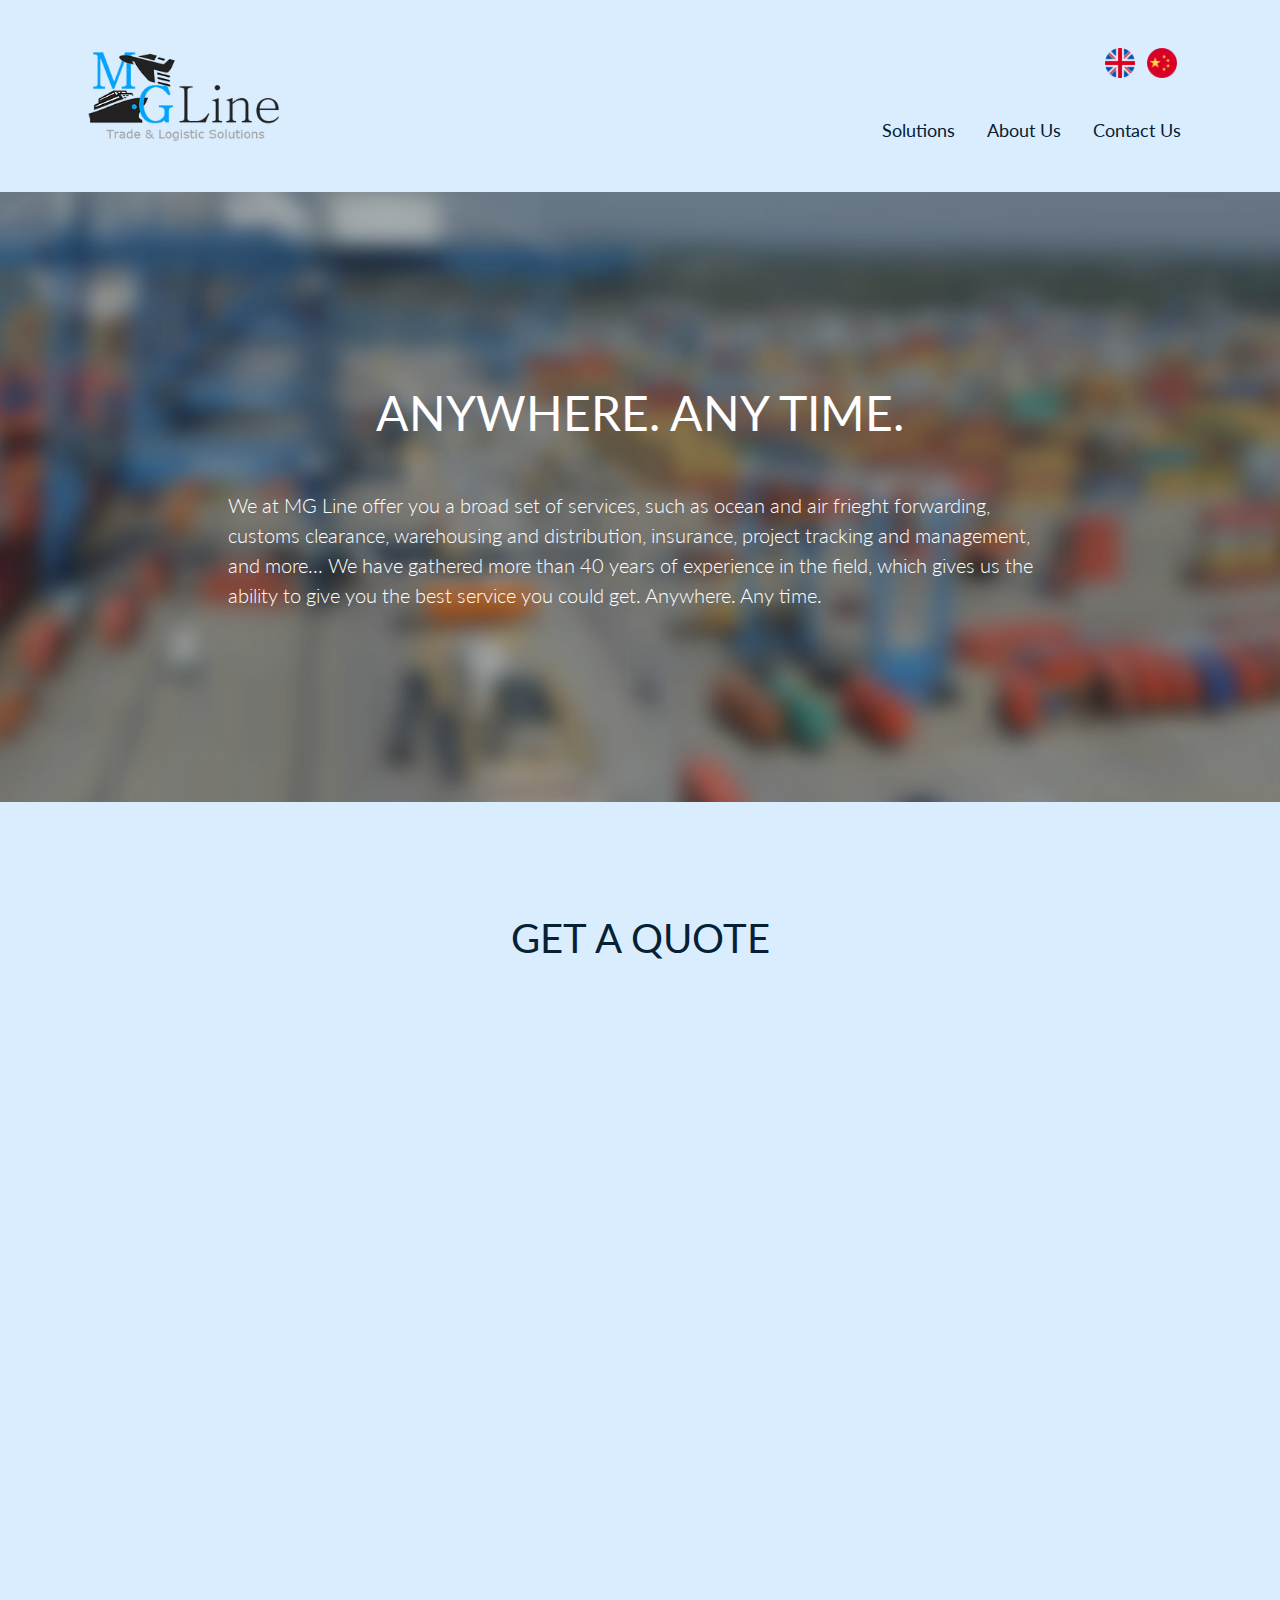
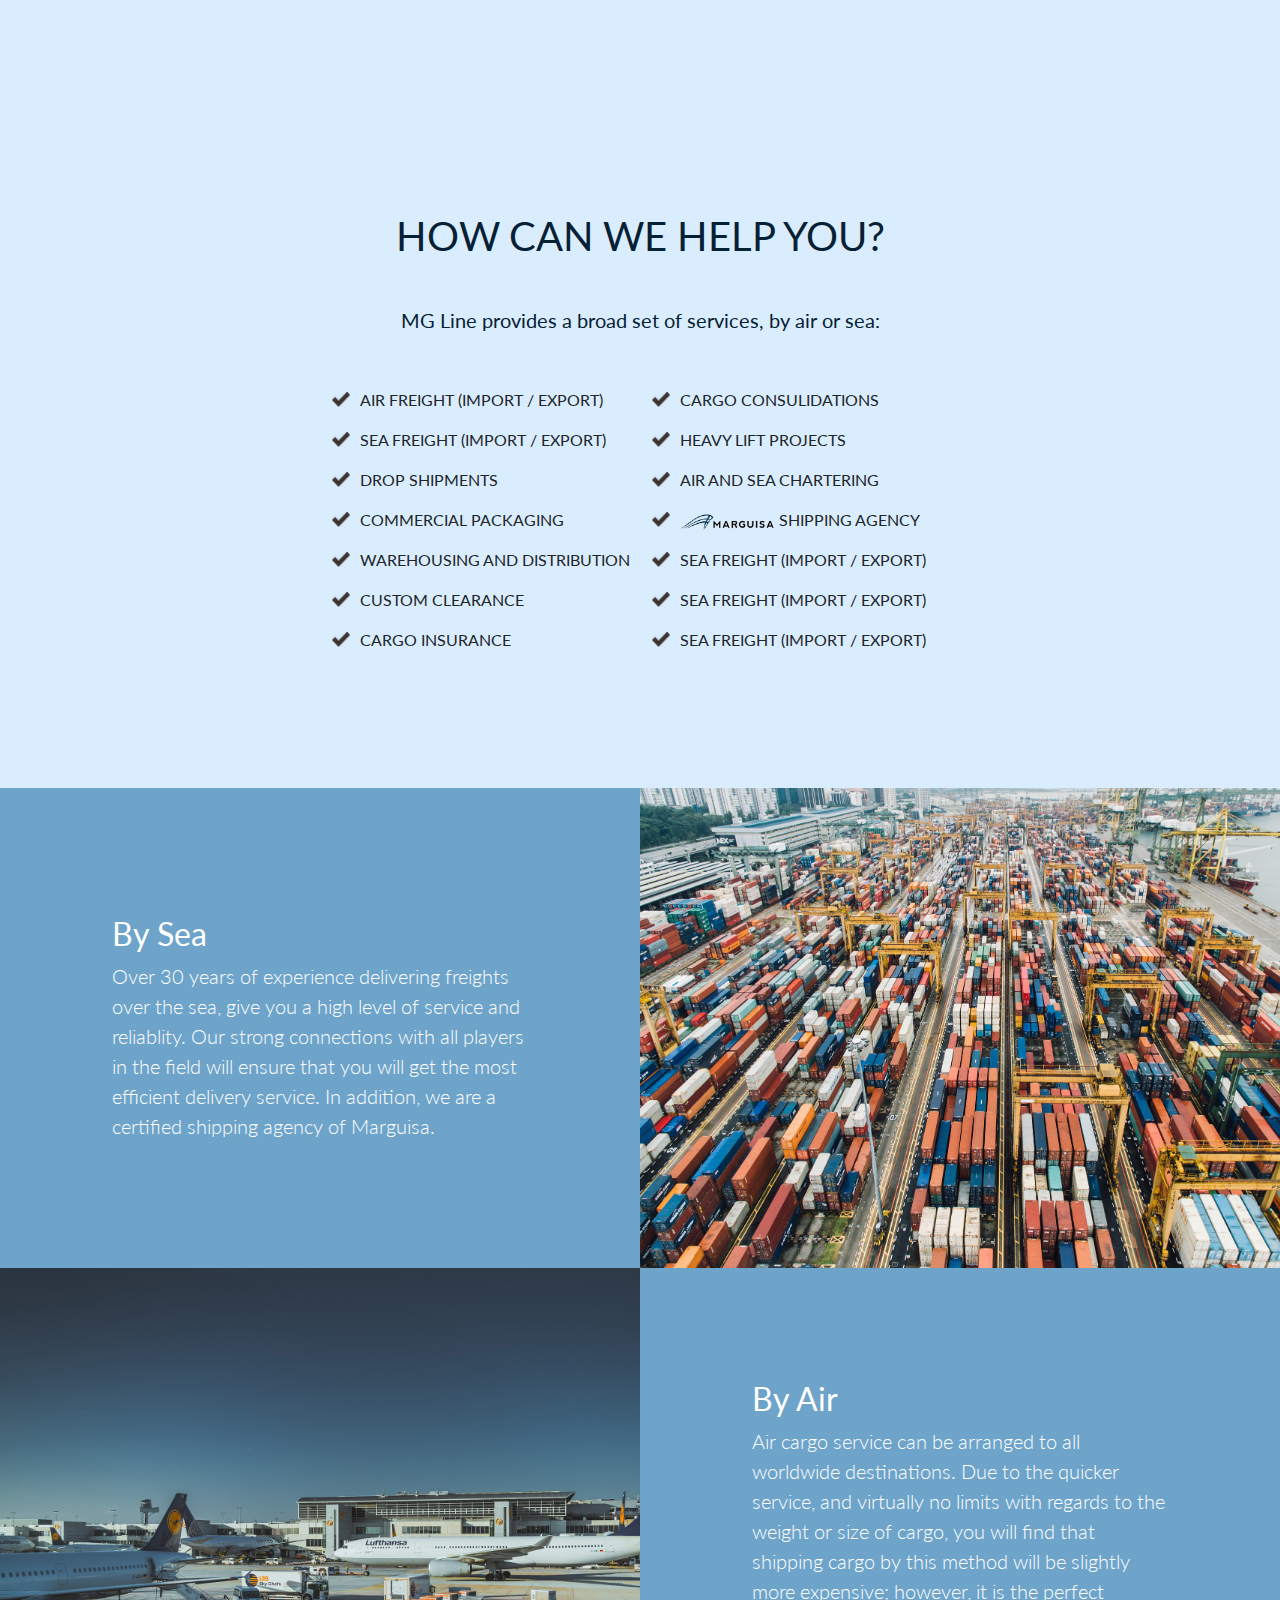
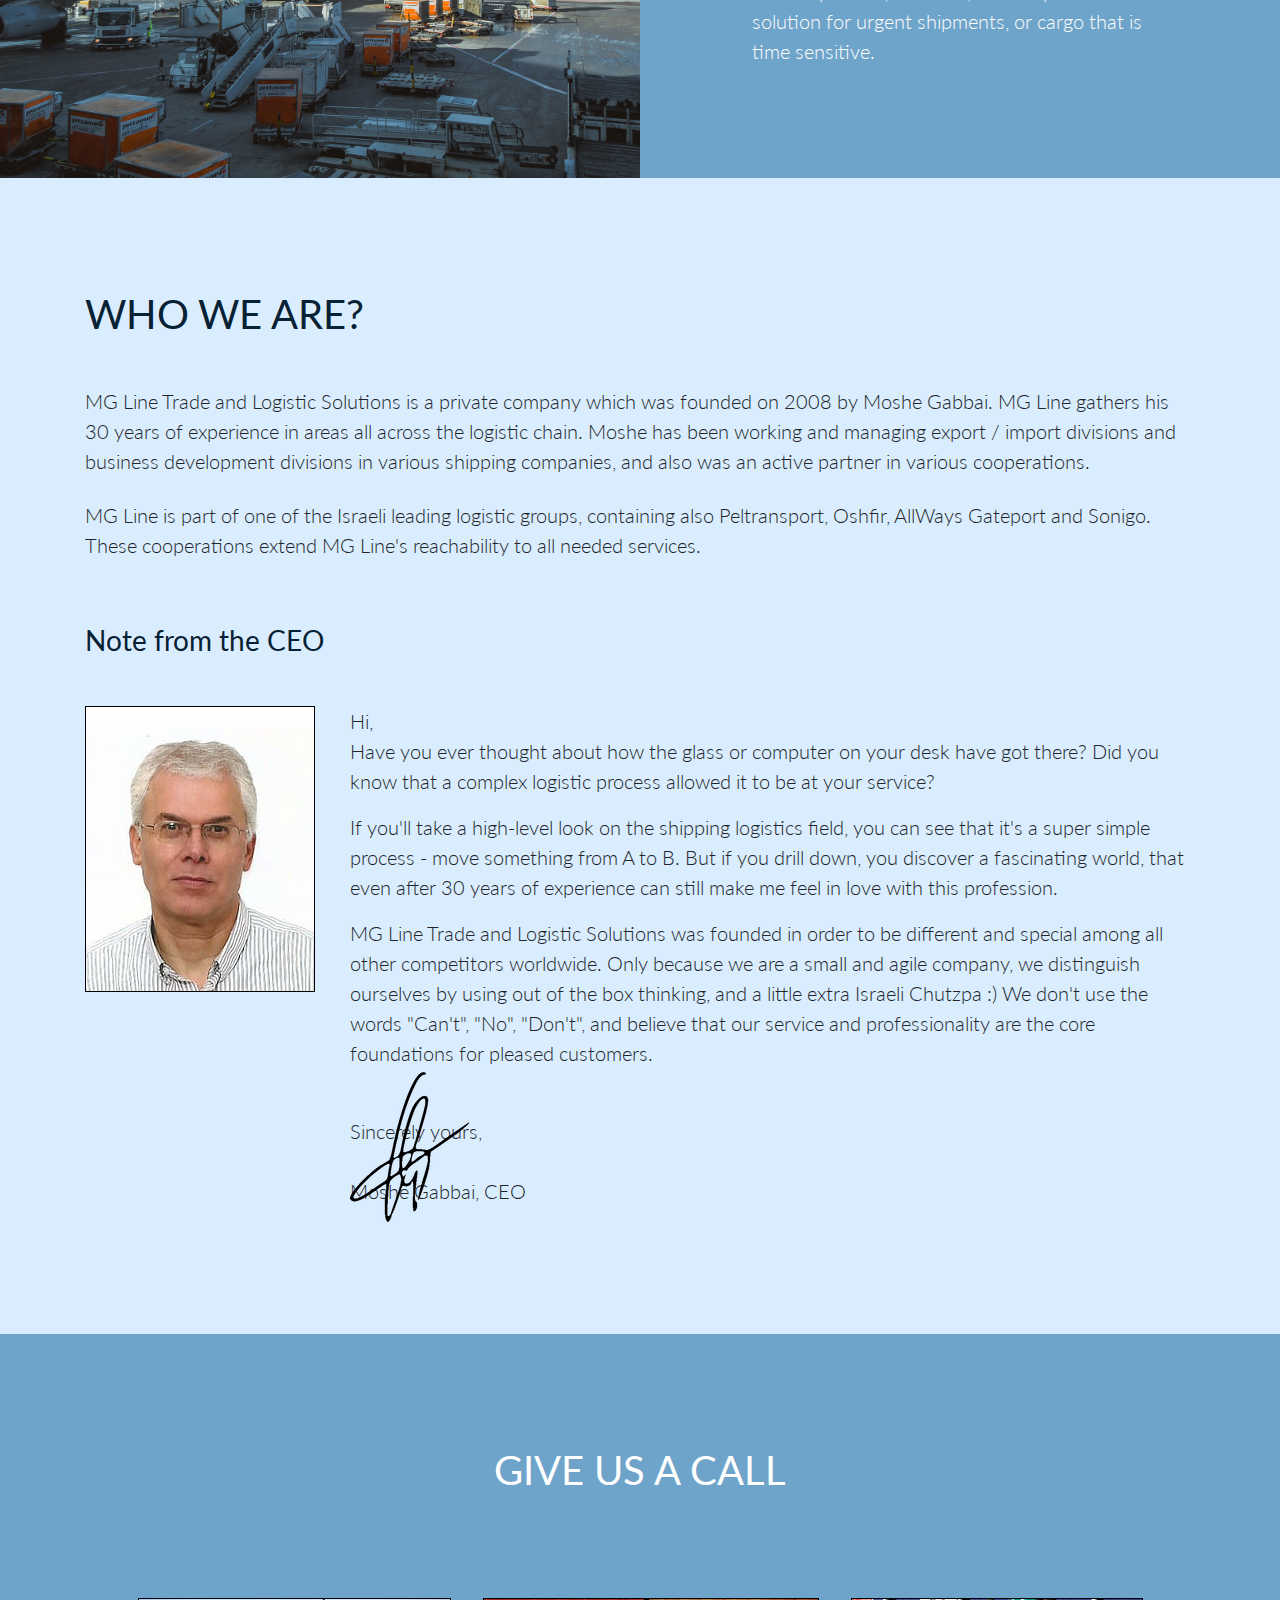
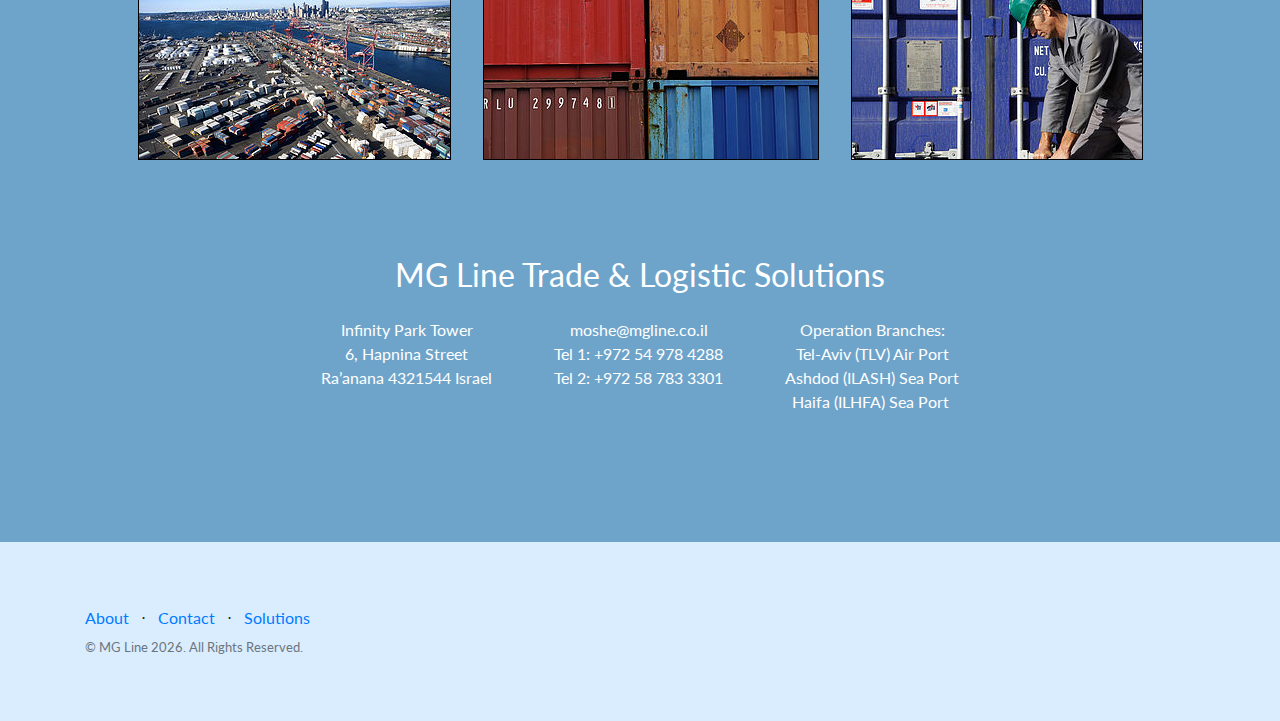
==== commit 4f315bf1: "Update index.html" ====
--- a/index.html
+++ b/index.html
@@ -67,7 +67,7 @@
           We at MG Line offer you a broad set of services, such as ocean and air frieght forwarding, customs clearance,
           warehousing and distribution, insurance, project tracking and management, and more...
           
-          We have gathered more than 30 years of experience in the field, which gives us the ability to give you the best service
+          We have gathered more than 40 years of experience in the field, which gives us the ability to give you the best service
           you could get. Anywhere. Any time.
         </div>
         <!-- <div class="col-md-10 col-lg-8 col-xl-7 mx-auto">
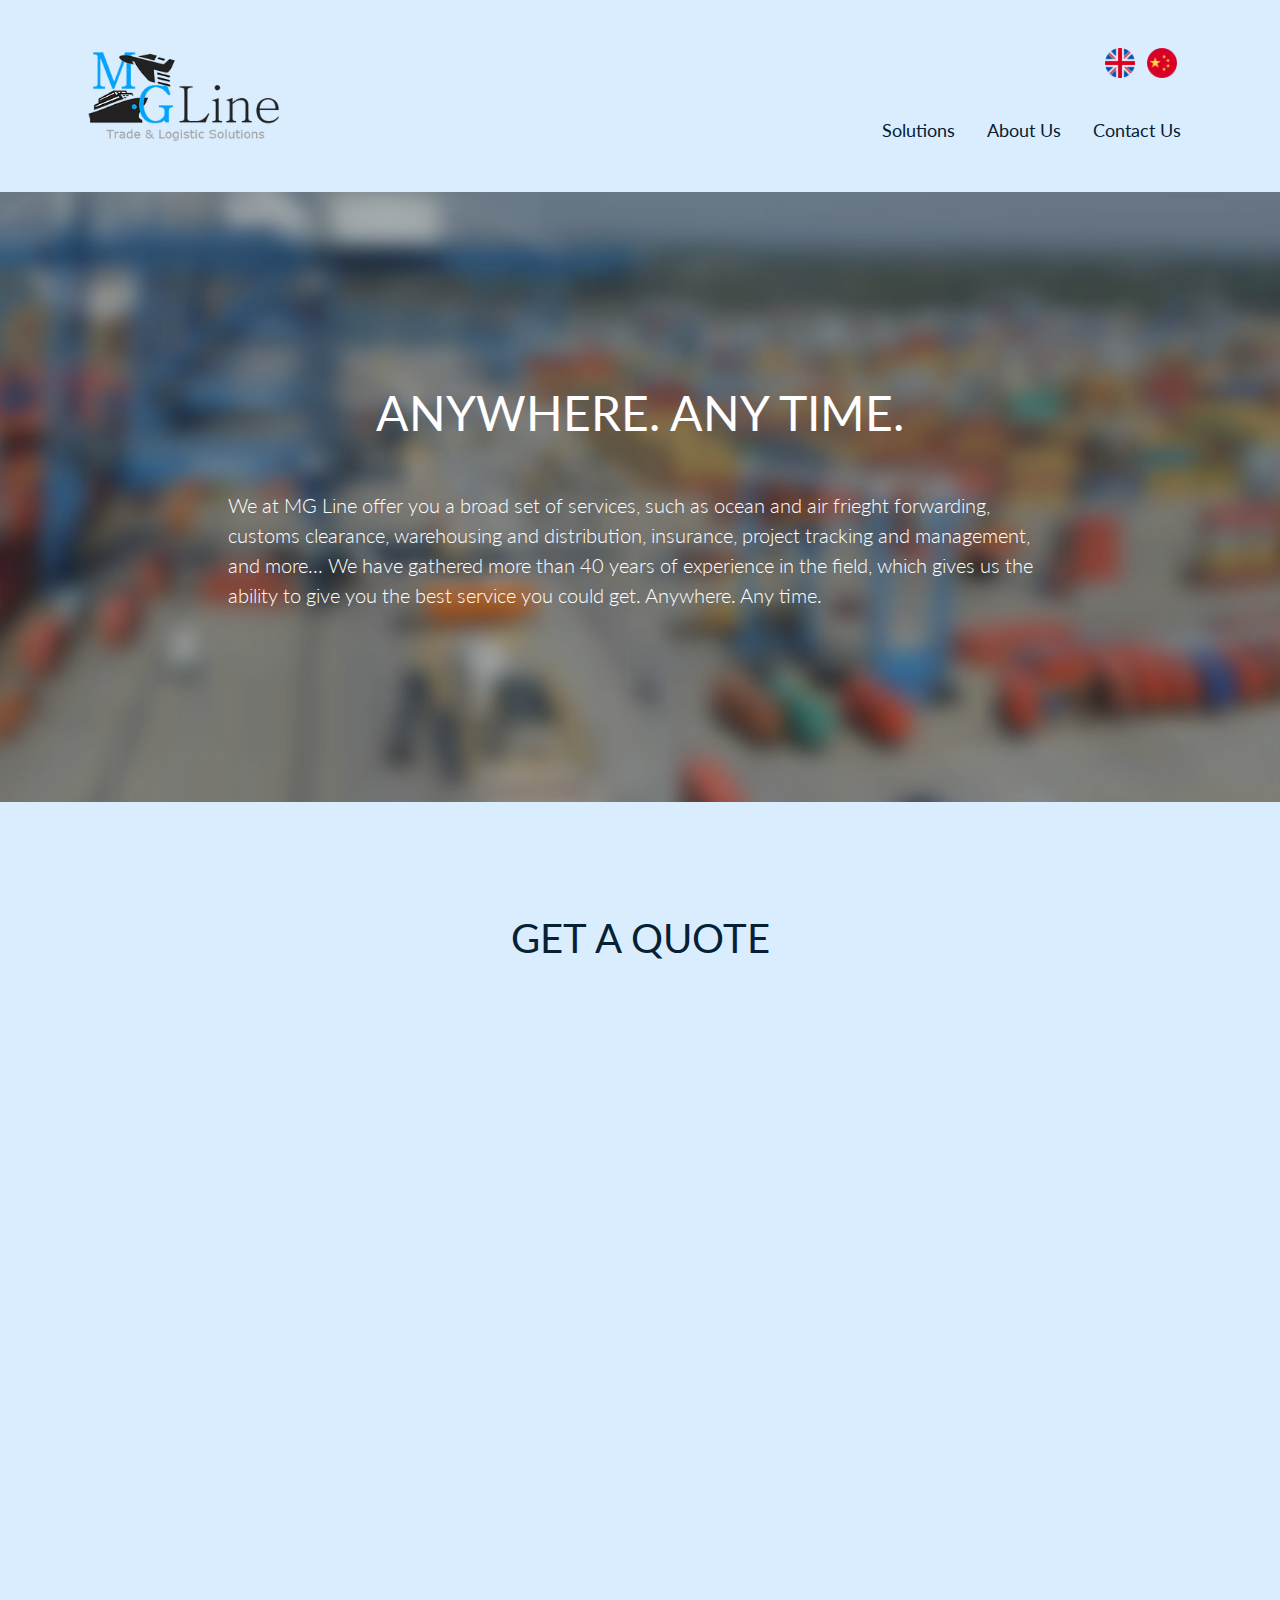
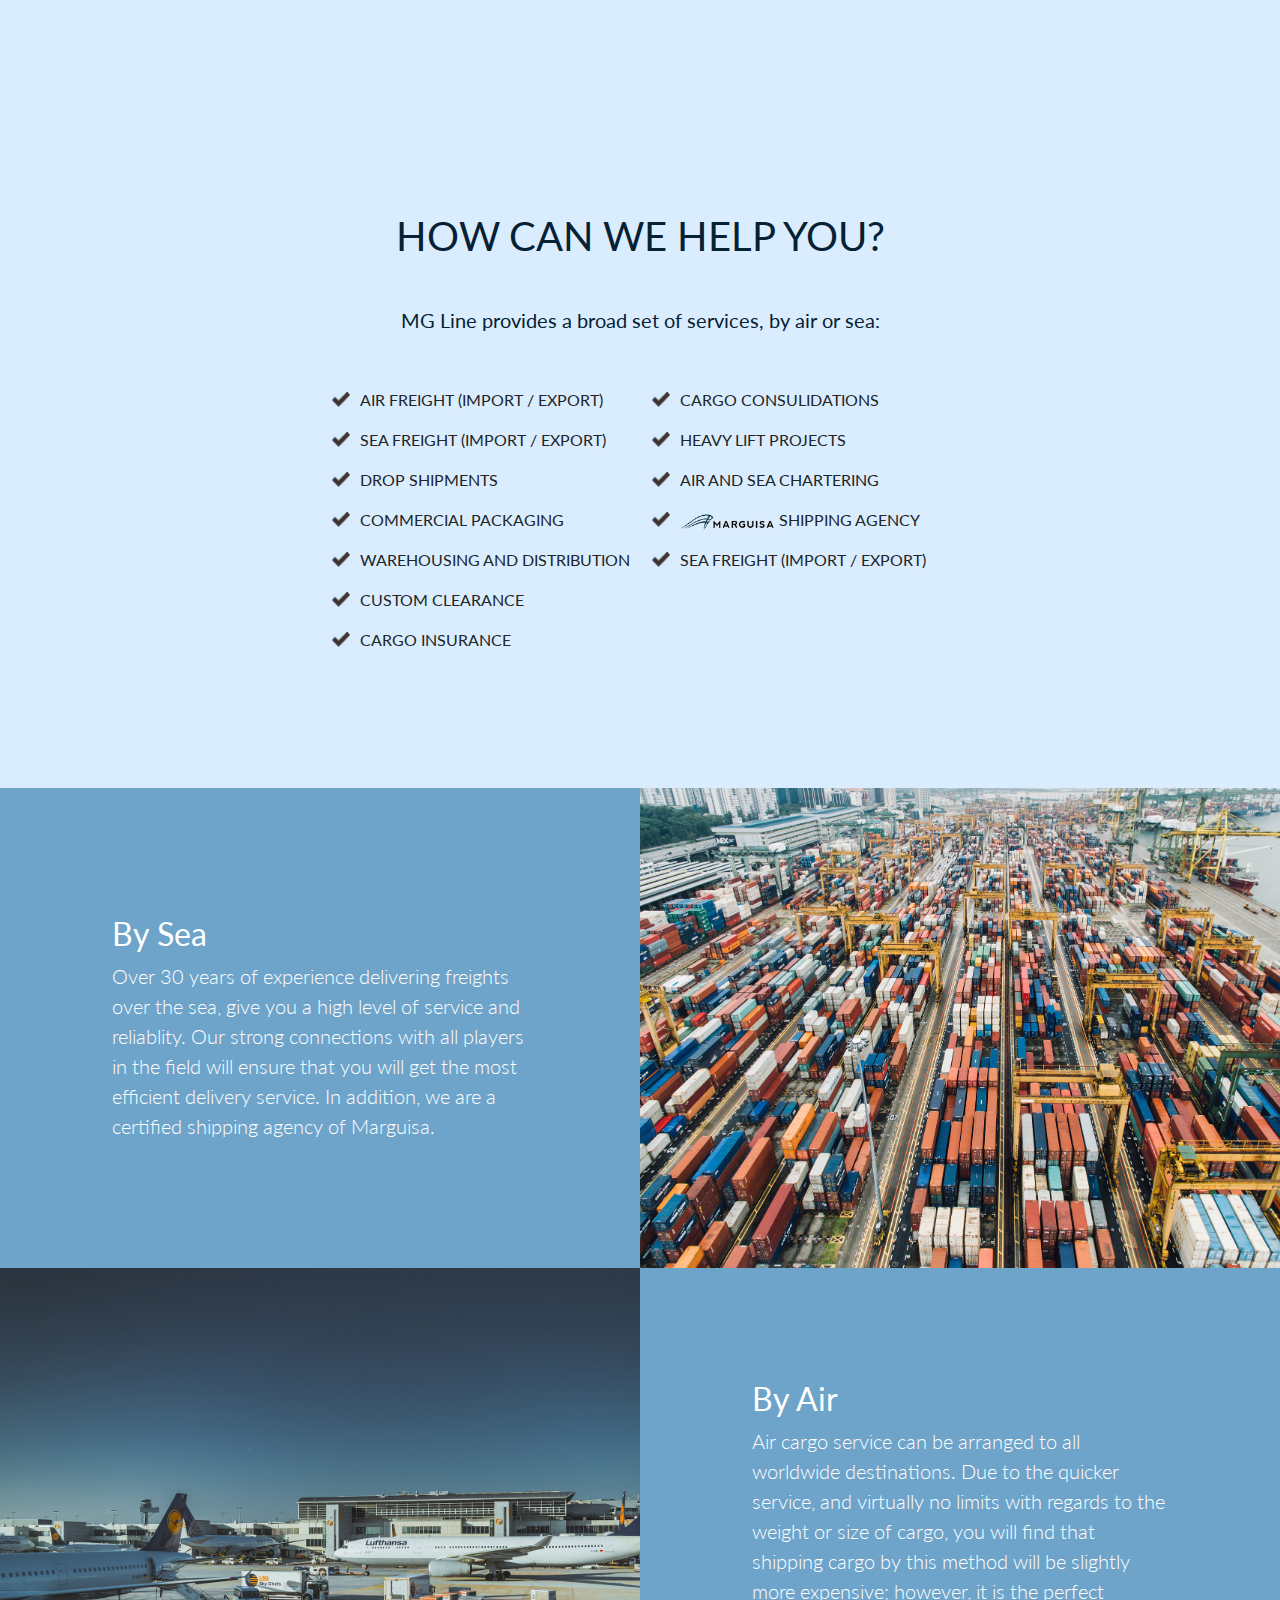
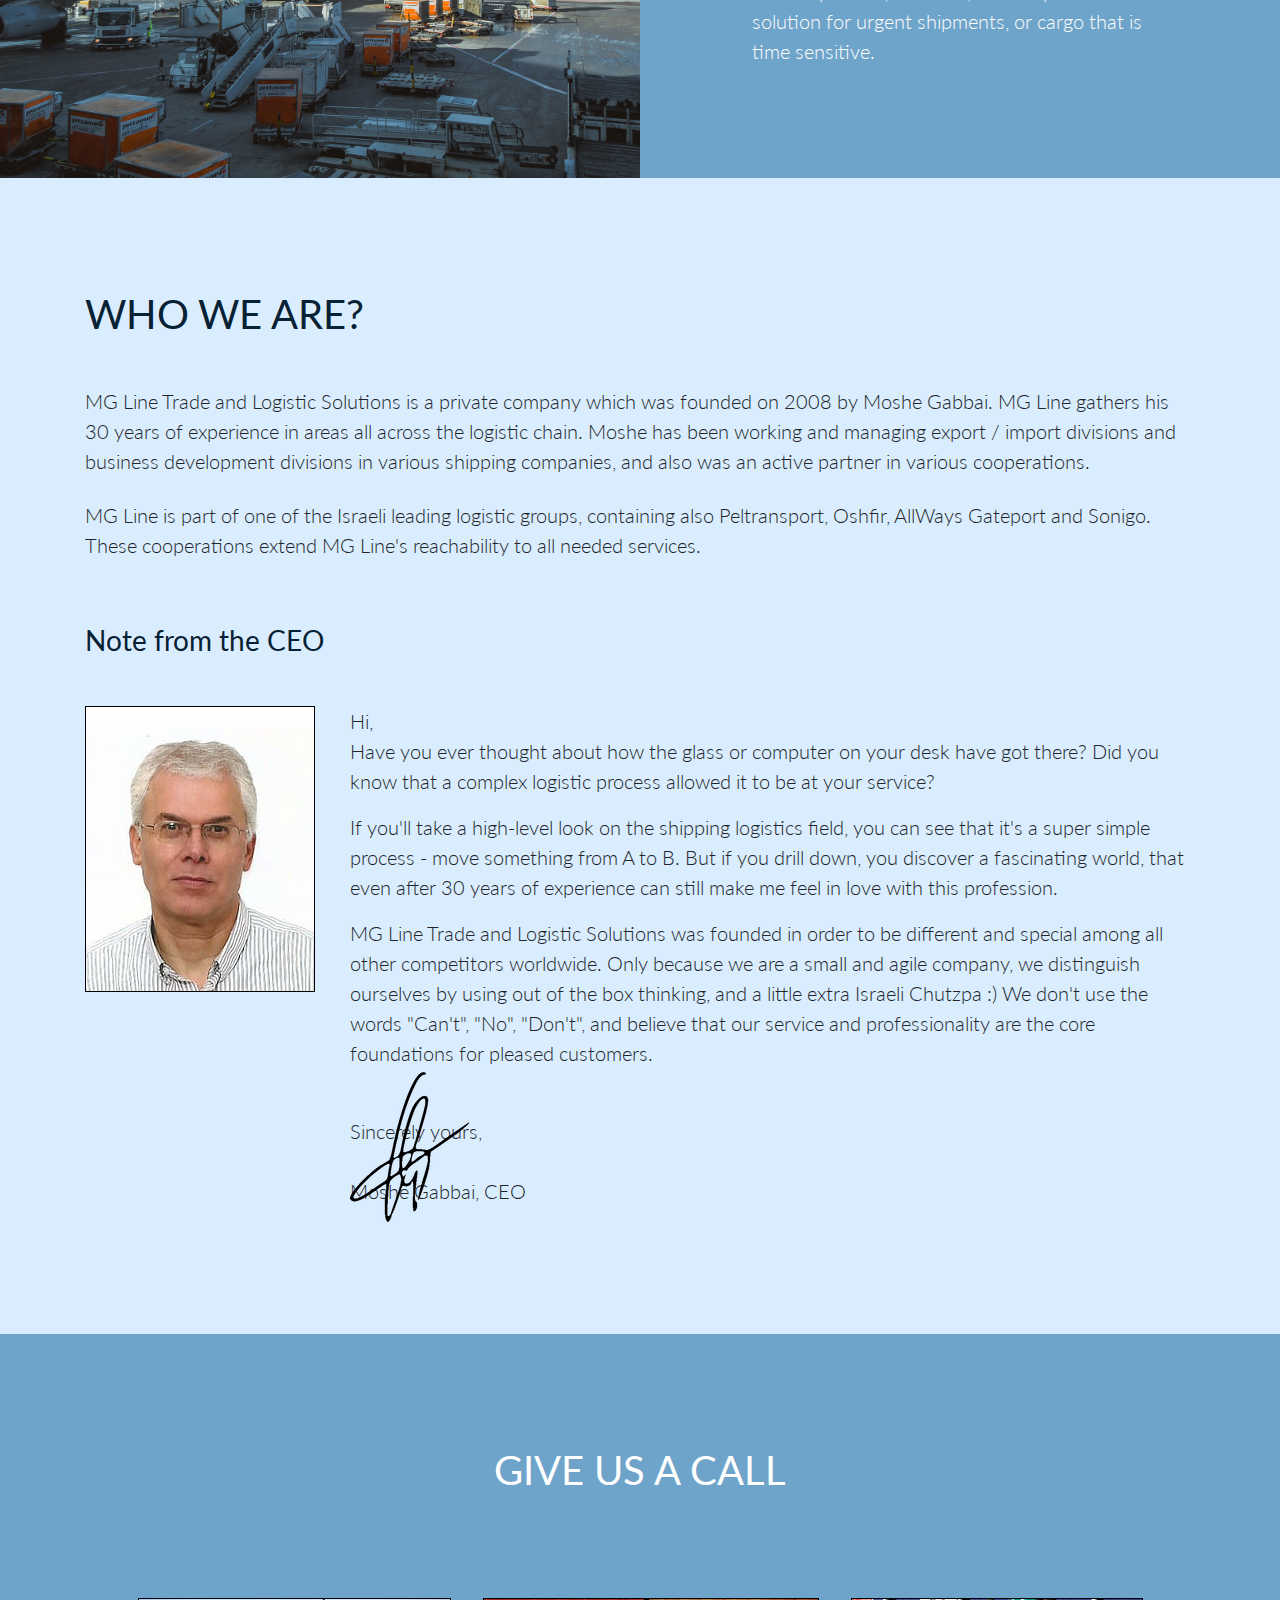
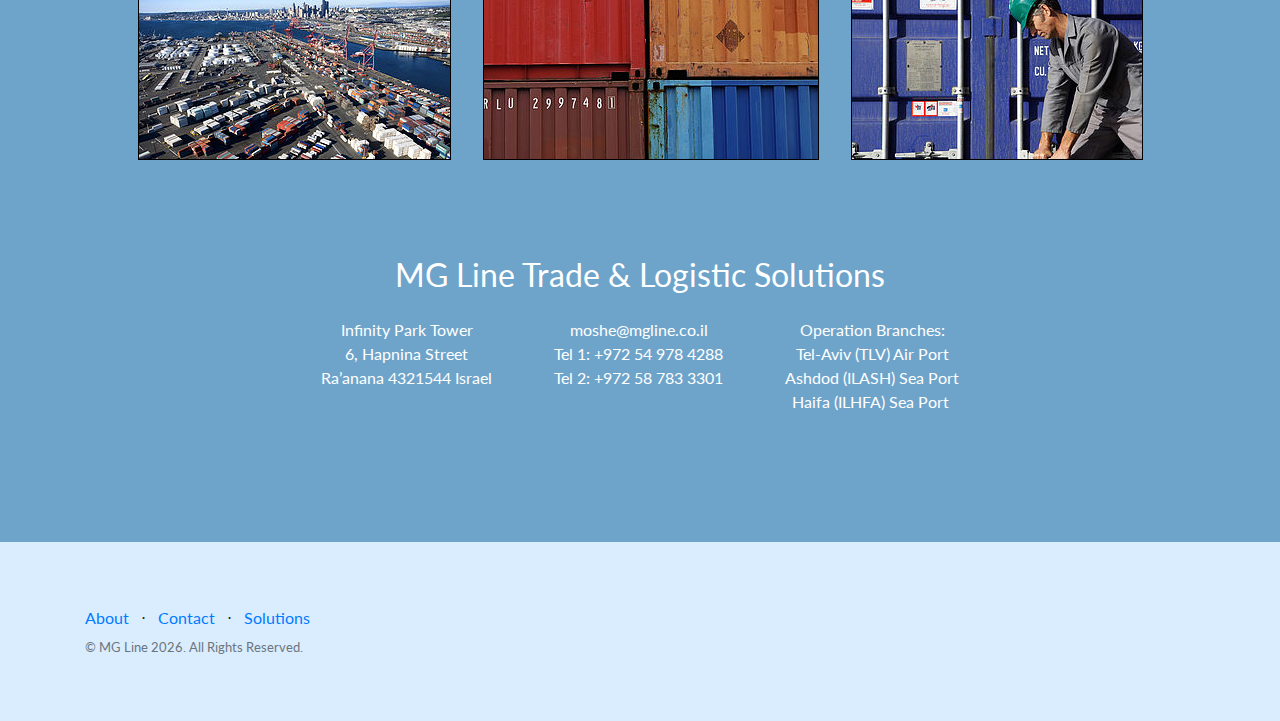
==== commit 3dedd301: "Update index.html" ====
--- a/index.html
+++ b/index.html
@@ -142,14 +142,6 @@
         <li>
           <img src="img/check_v.png" />
           <div class="text"><img src="img/marguisa_logo.png" height="20px" /> SHIPPING AGENCY</div>
-        </li>
-        <li>
-          <img src="img/check_v.png" />
-          <div class="text">SEA FREIGHT (IMPORT / EXPORT)</div>
-        </li>
-        <li>
-          <img src="img/check_v.png" />
-          <div class="text">SEA FREIGHT (IMPORT / EXPORT)</div>
         </li>
         <li>
           <img src="img/check_v.png" />
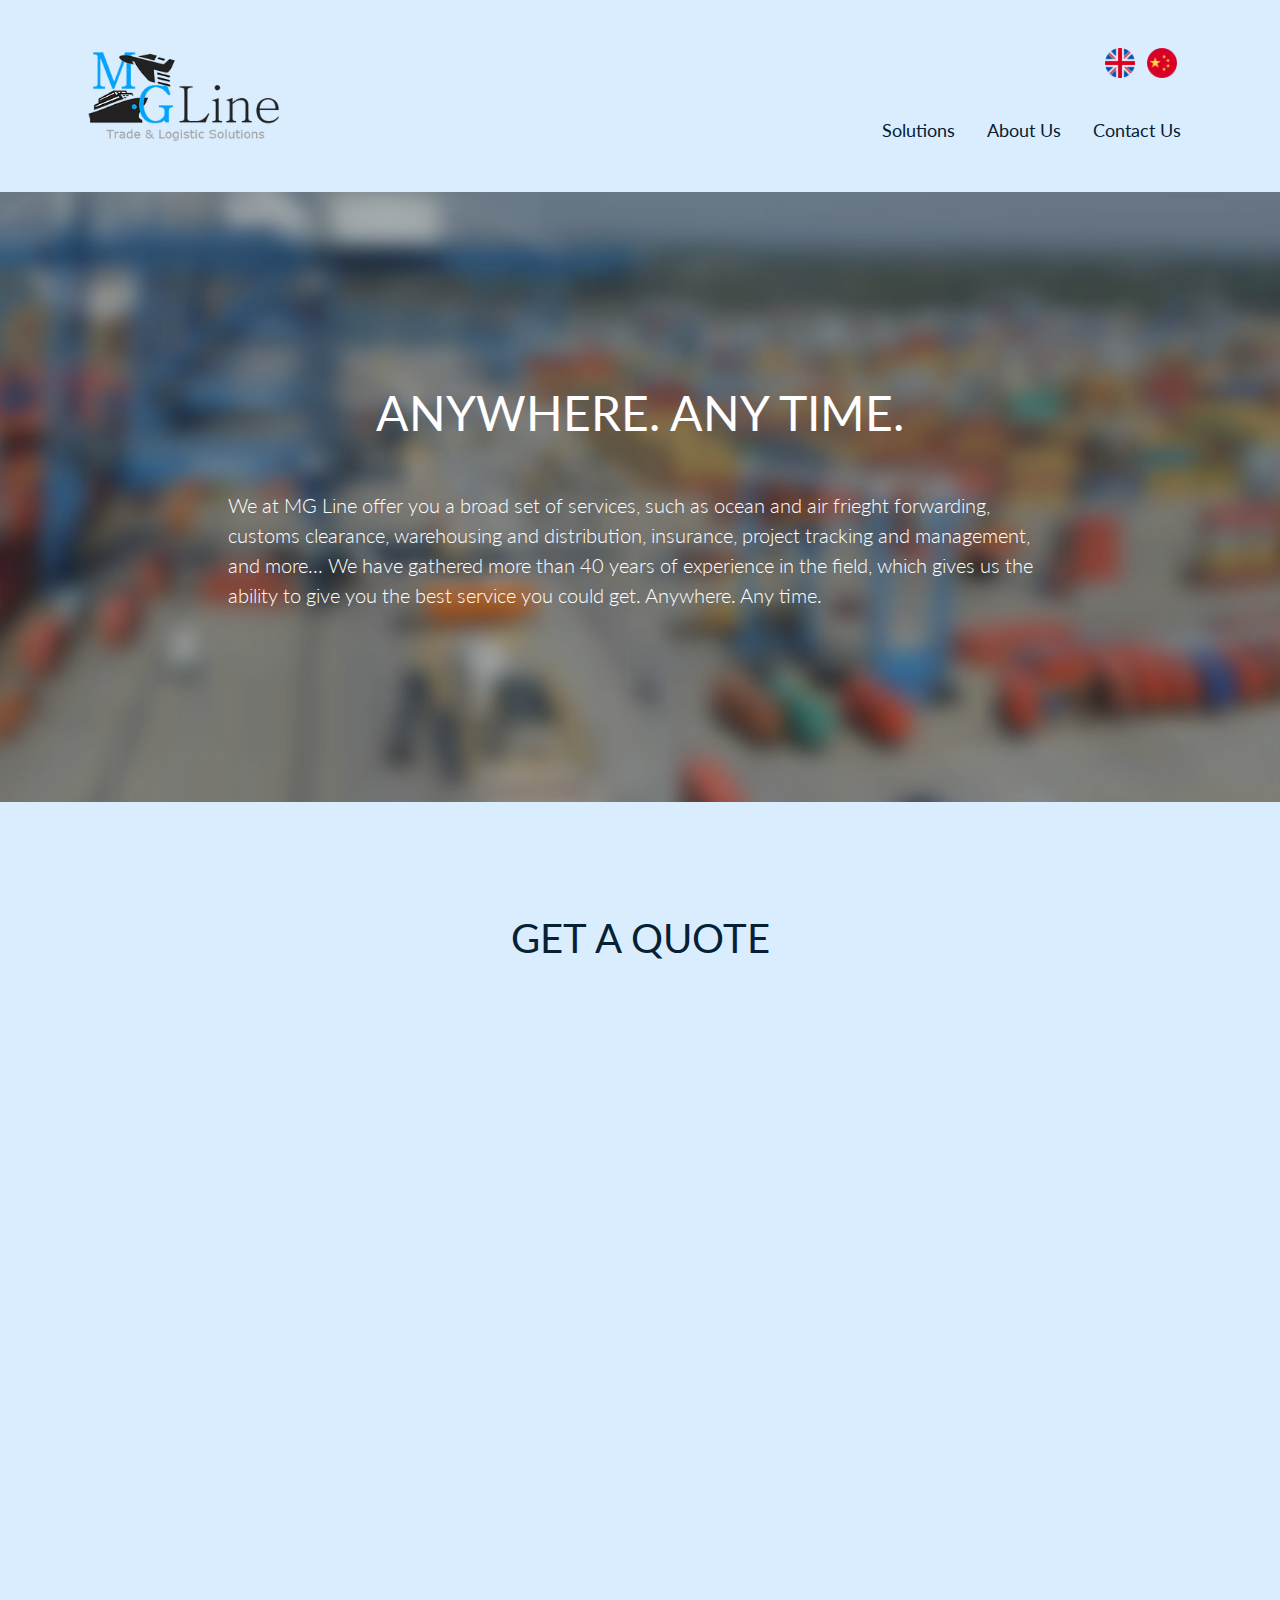
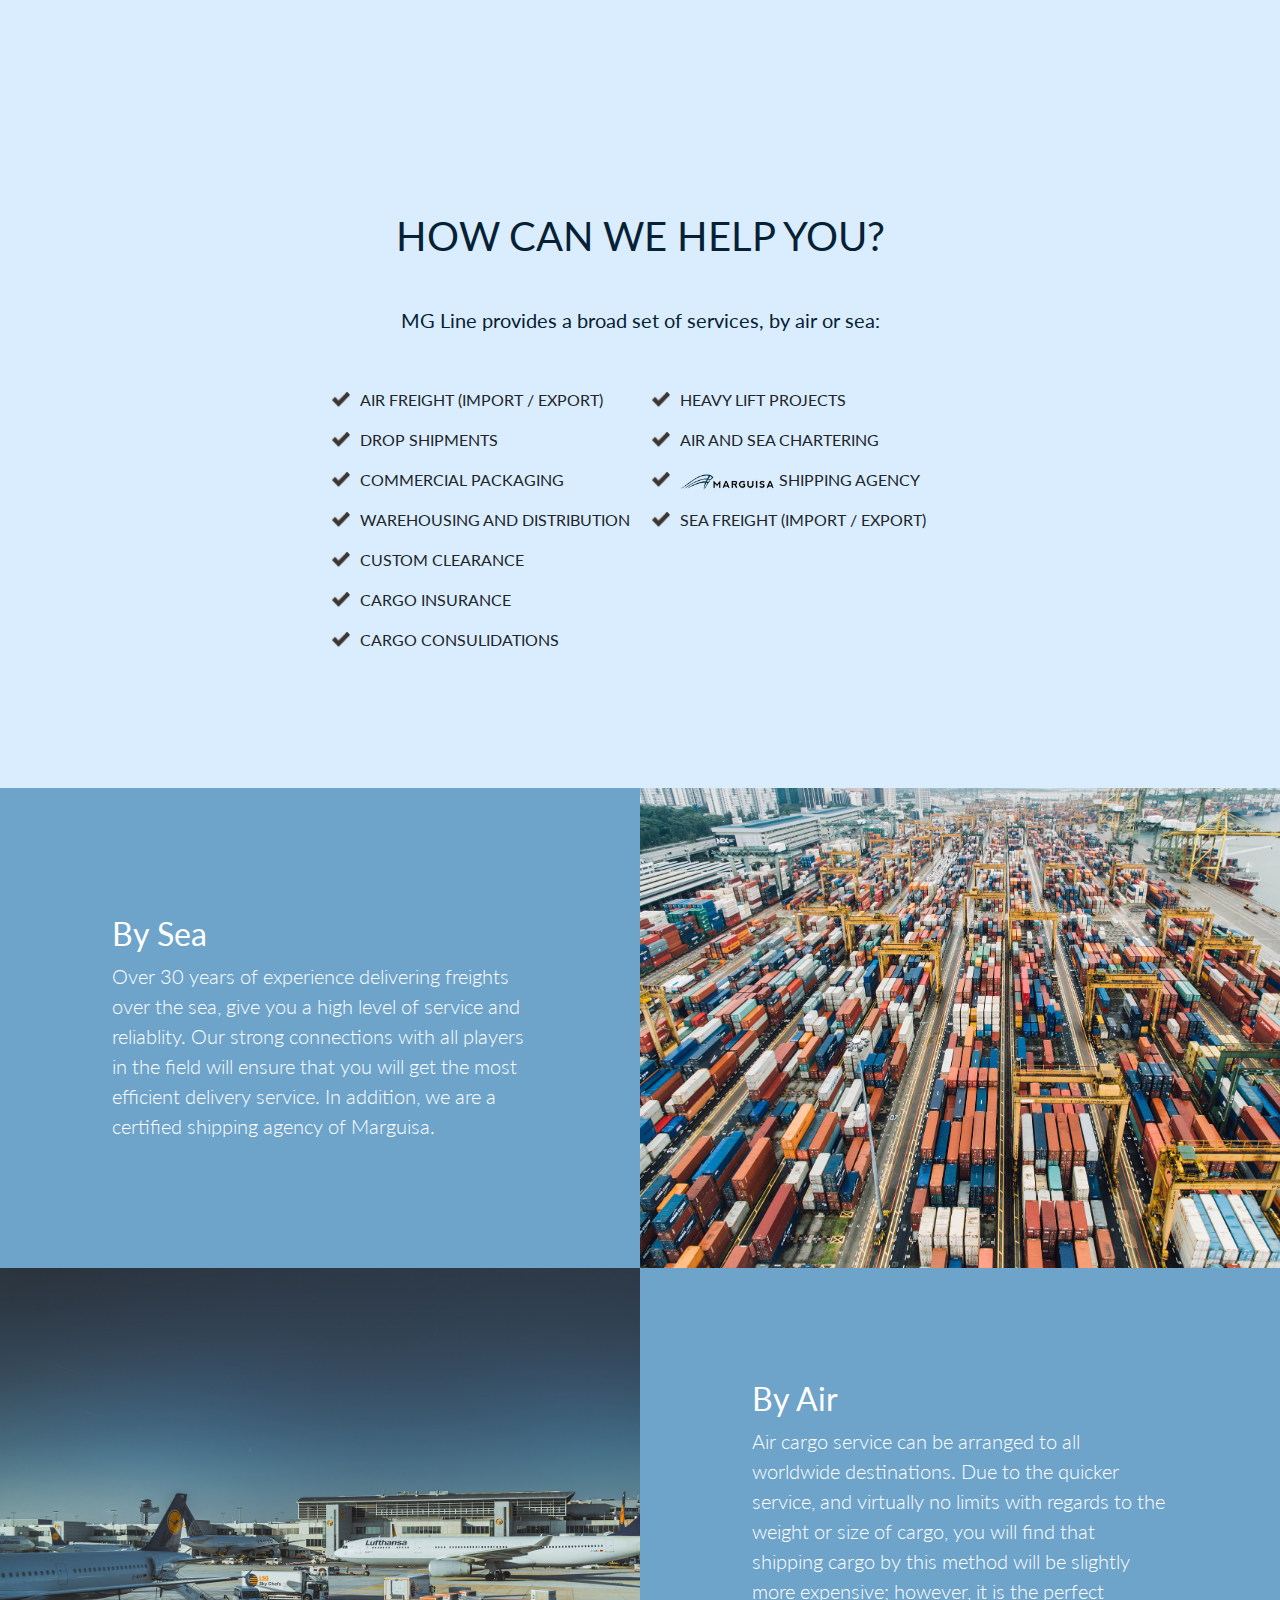
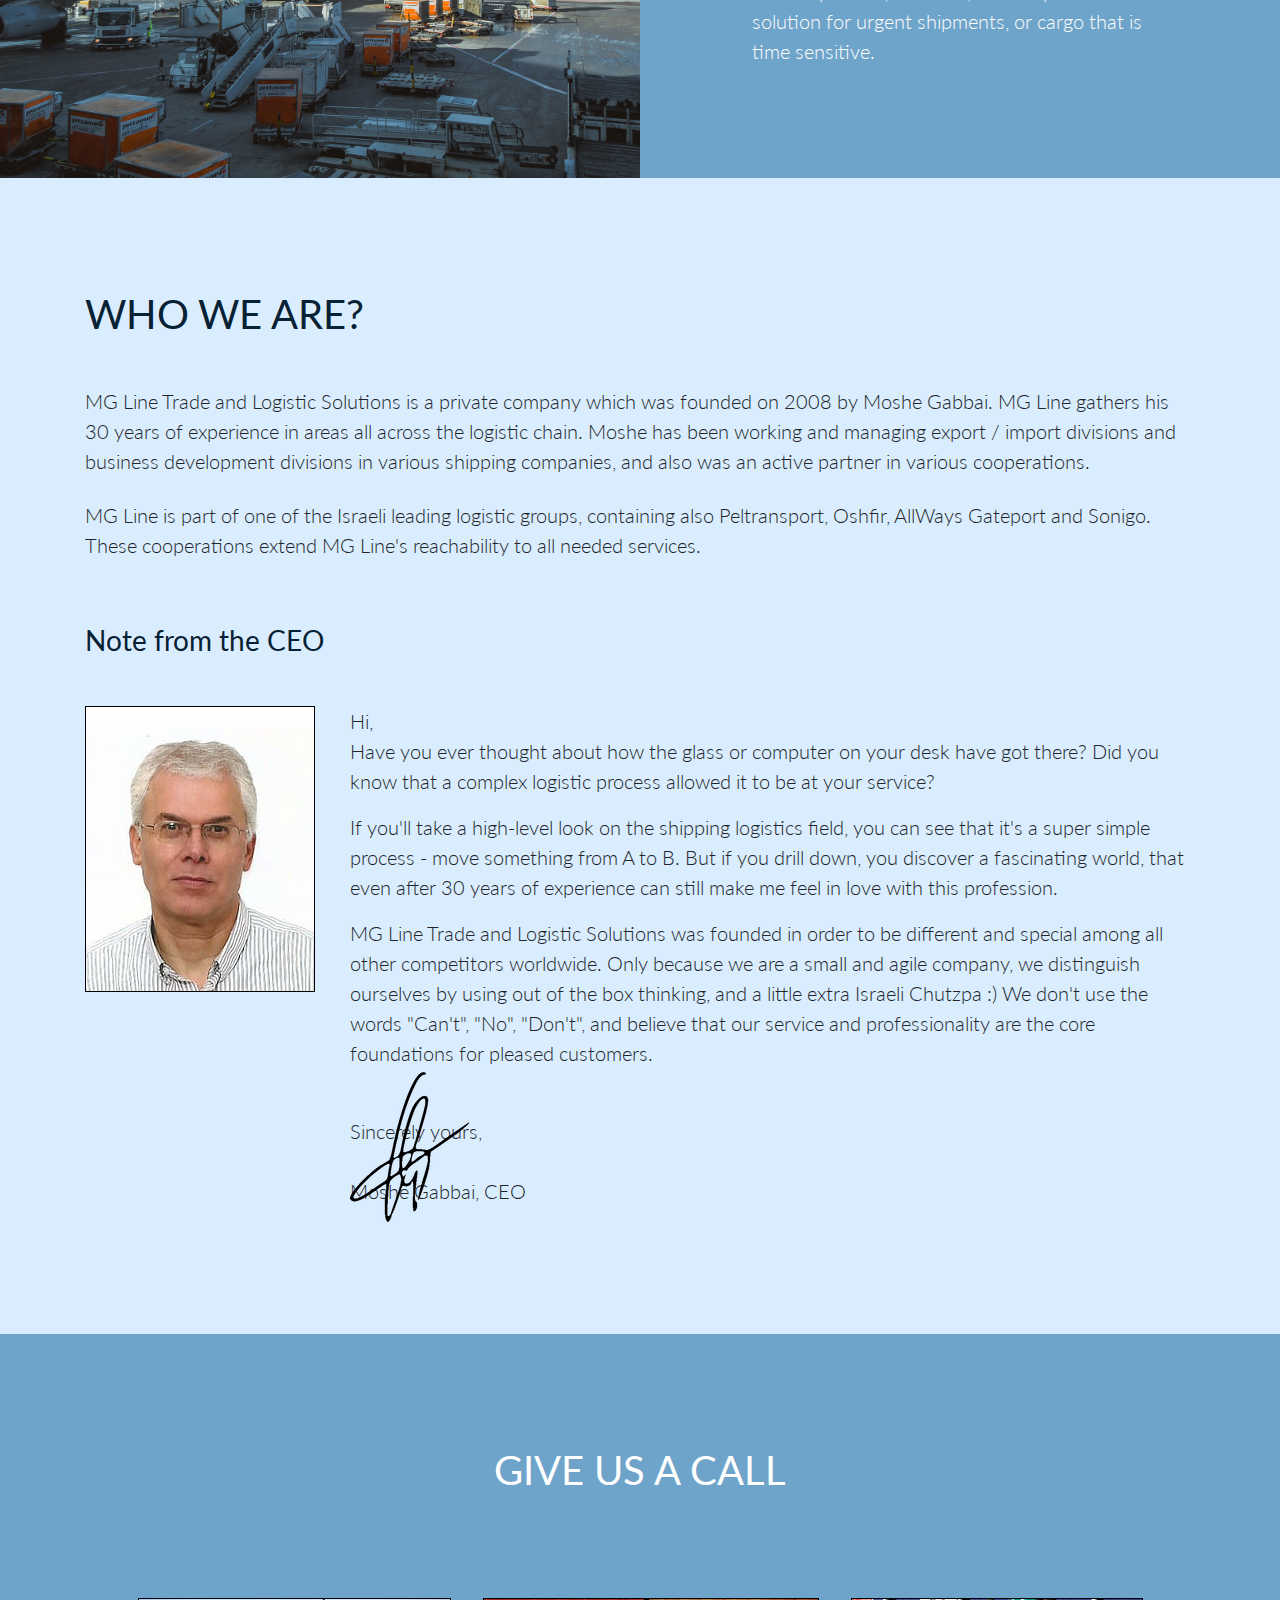
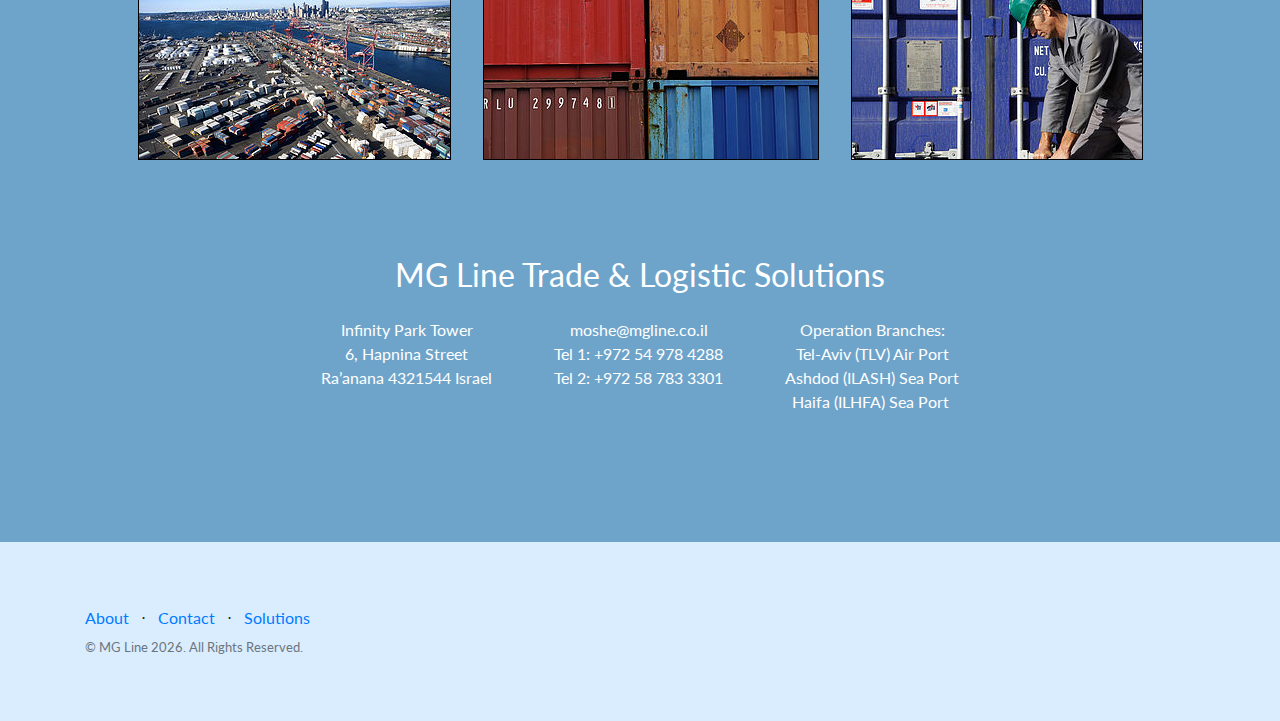
==== commit 5de29125: "Update index.html" ====
--- a/index.html
+++ b/index.html
@@ -102,10 +102,6 @@
         <li>
           <img src="img/check_v.png" />
           <div class="text">AIR FREIGHT (IMPORT / EXPORT)</div>
-        </li>
-        <li>
-          <img src="img/check_v.png" />
-          <div class="text">SEA FREIGHT (IMPORT / EXPORT)</div>
         </li>
         <li>
           <img src="img/check_v.png" />
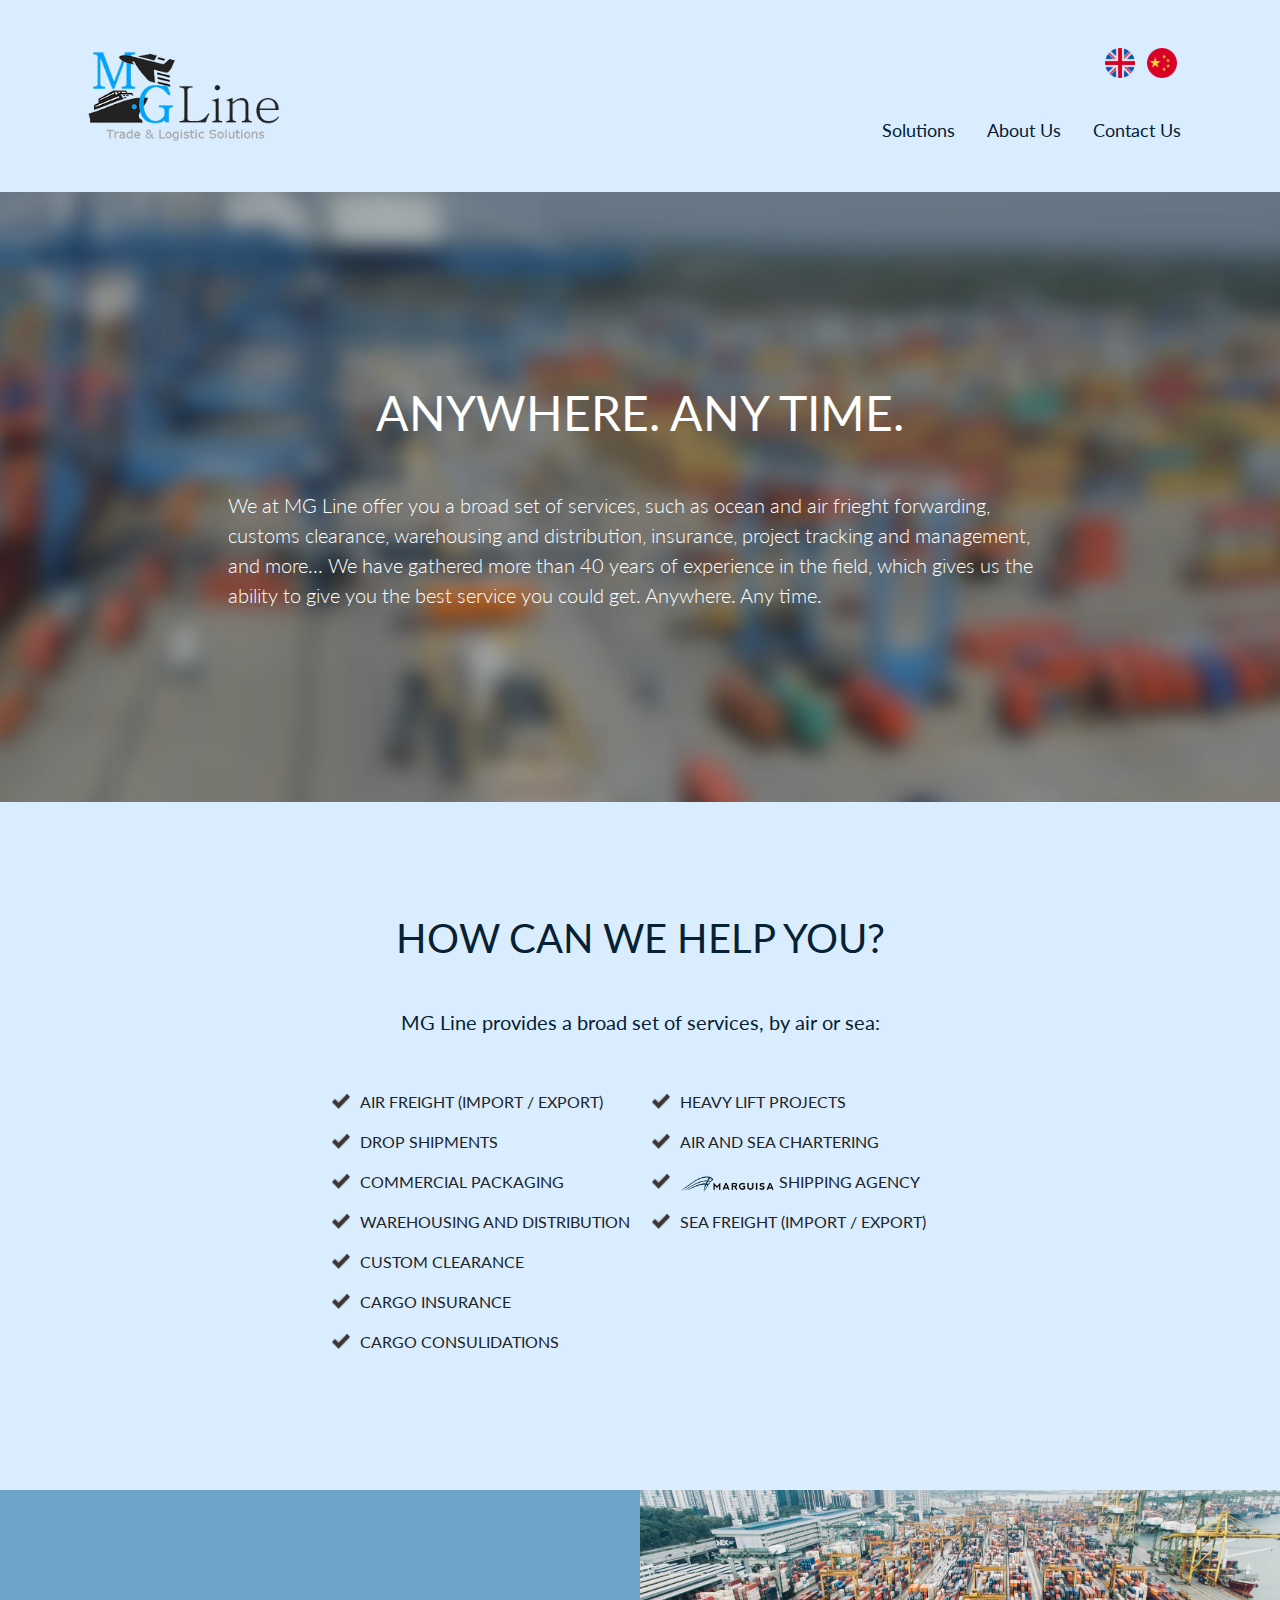
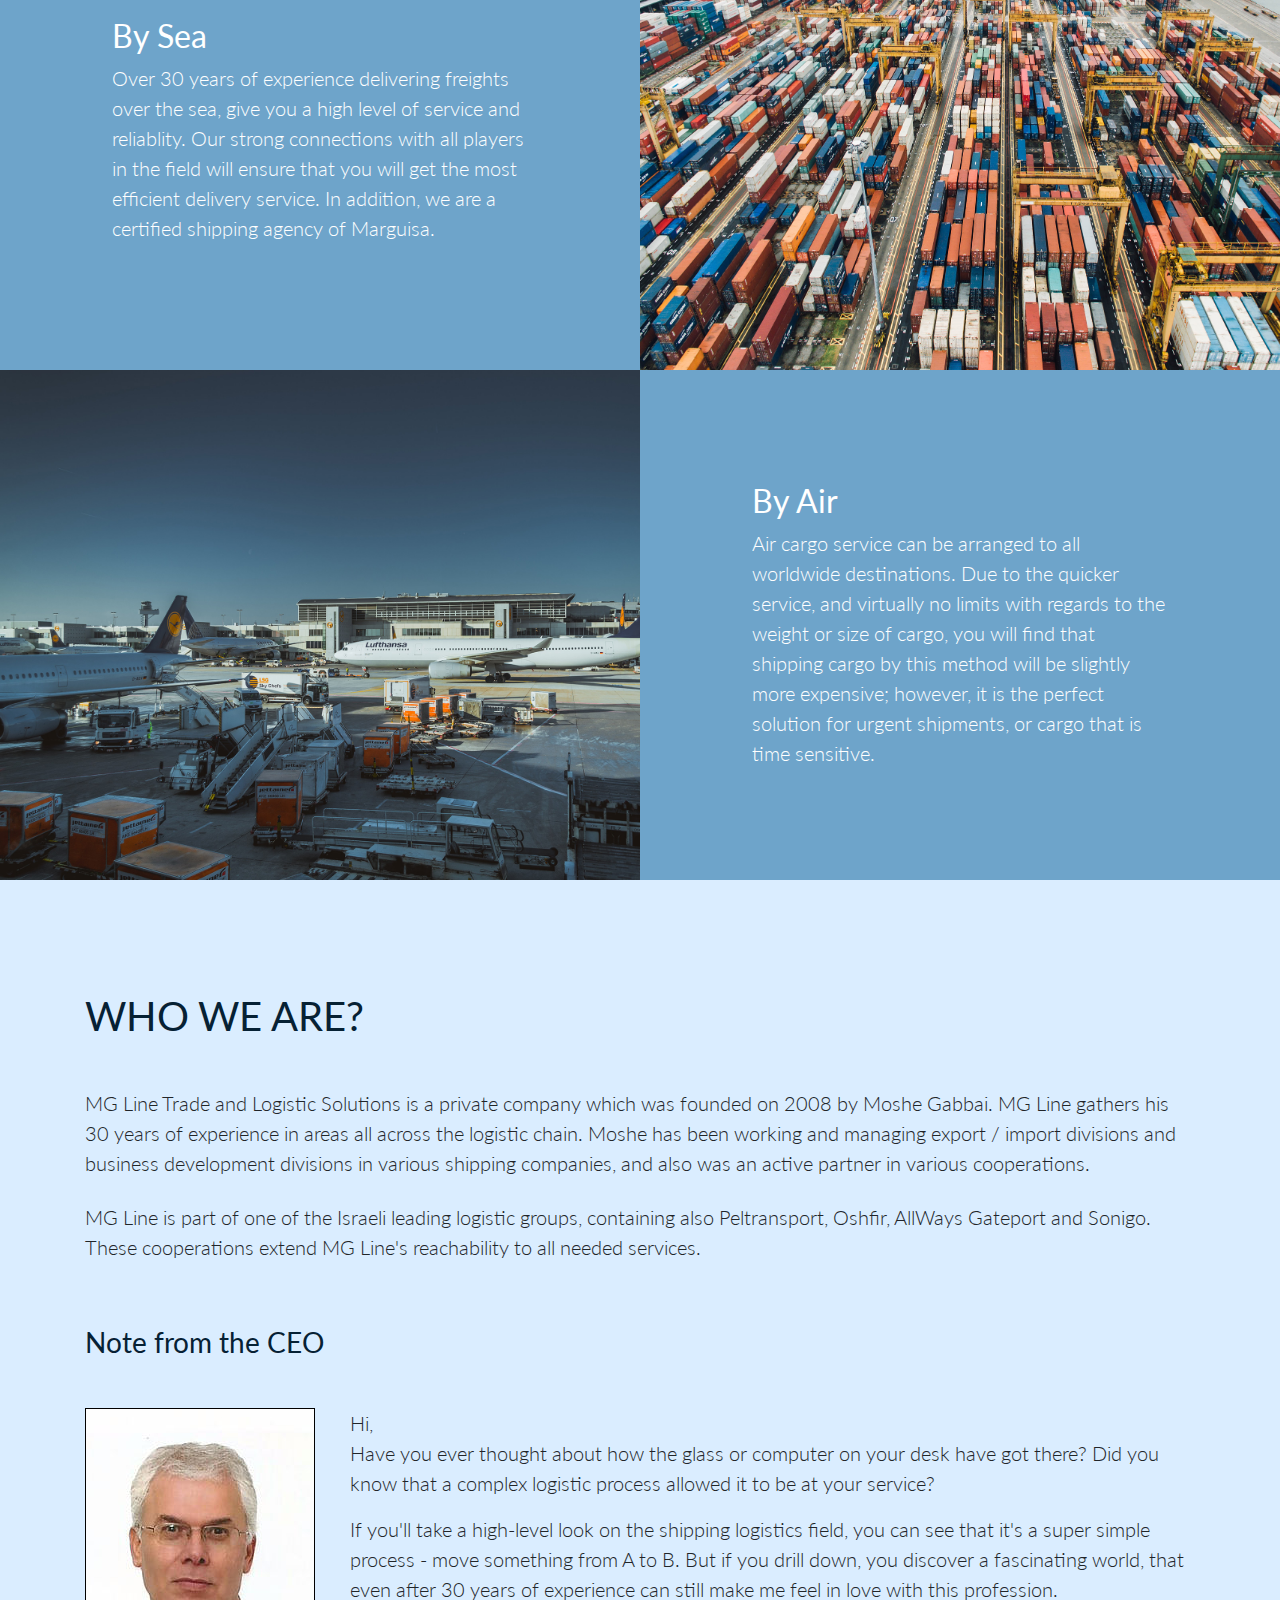
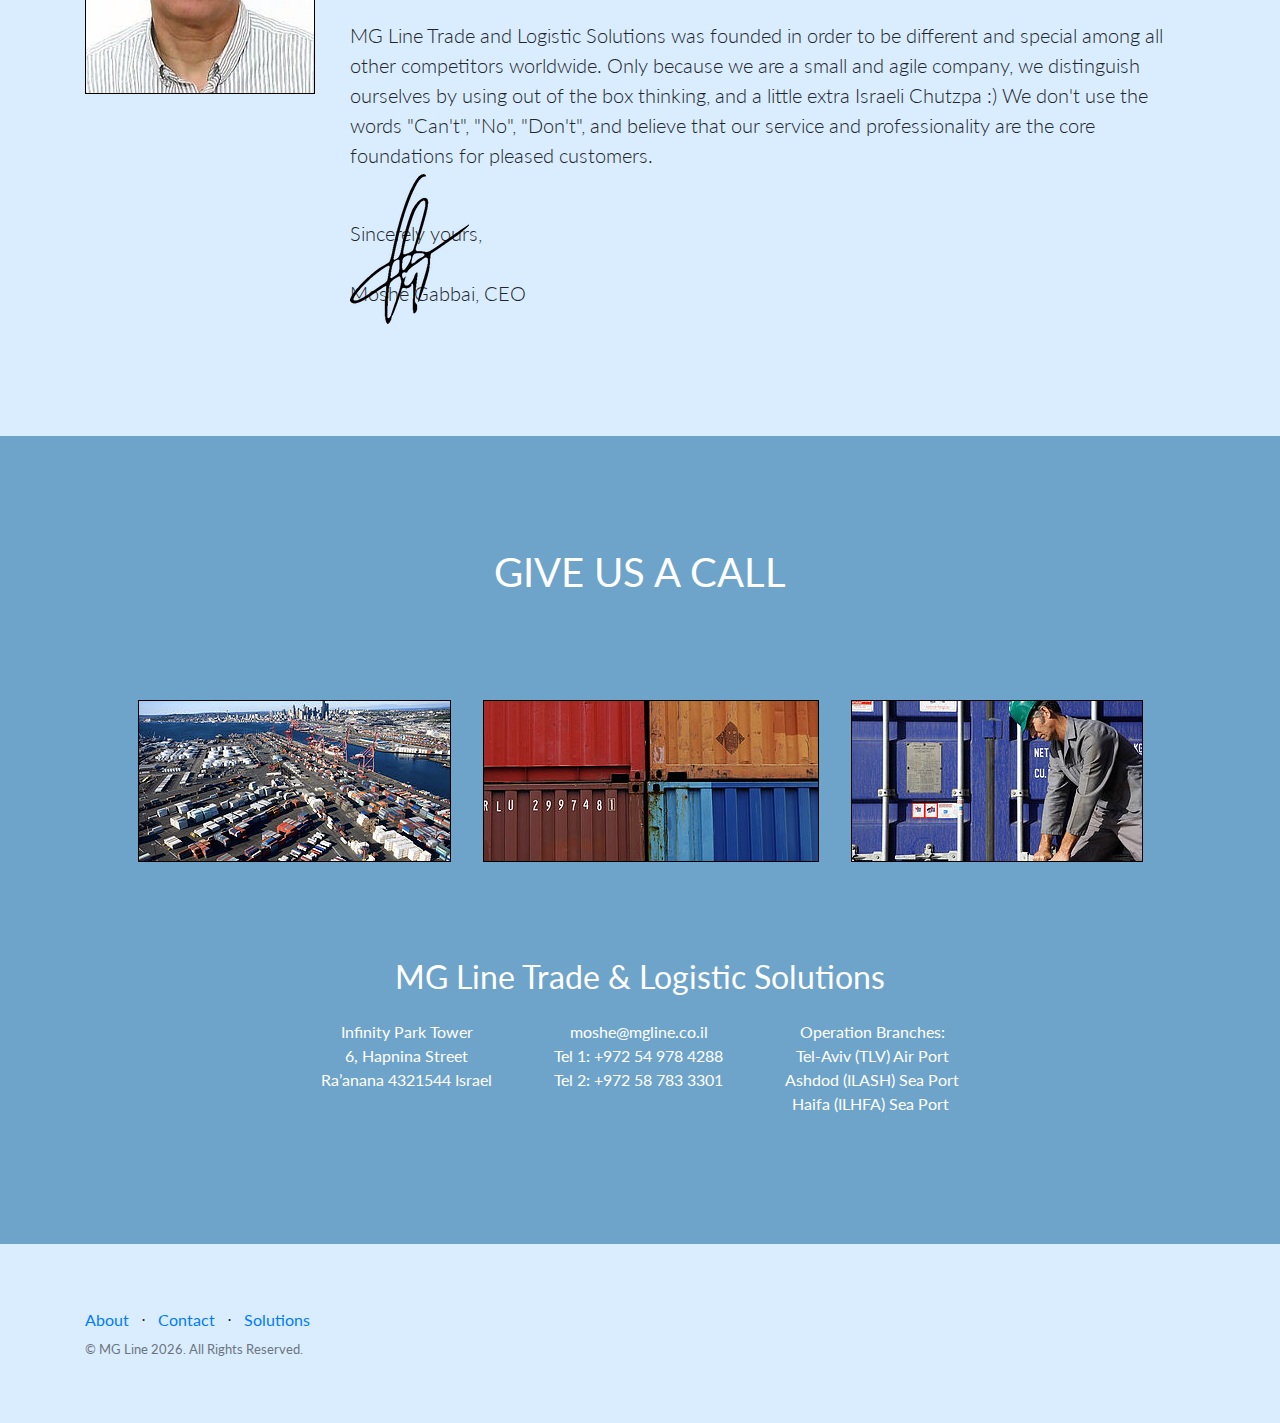
==== commit 0b8ae4ea: "Update index.html" ====
--- a/index.html
+++ b/index.html
@@ -85,14 +85,6 @@
       </div>
     </div>
   </header>
-
-  <section class="get-quote text-center">
-    <h1 class="mb-5">GET A QUOTE</h1>
-    <div id='portdistance-wrapper'>
-      <iframe id="portdistance" src="https://sirius.searates.com/port?www.mgline.co.il" width="100%"
-        height="690px" frameborder="0" align="middle" scrolling="No"></iframe>
-    </div>
-  </section>
 
   <a name="solutions">
     <section class="offerings text-center">
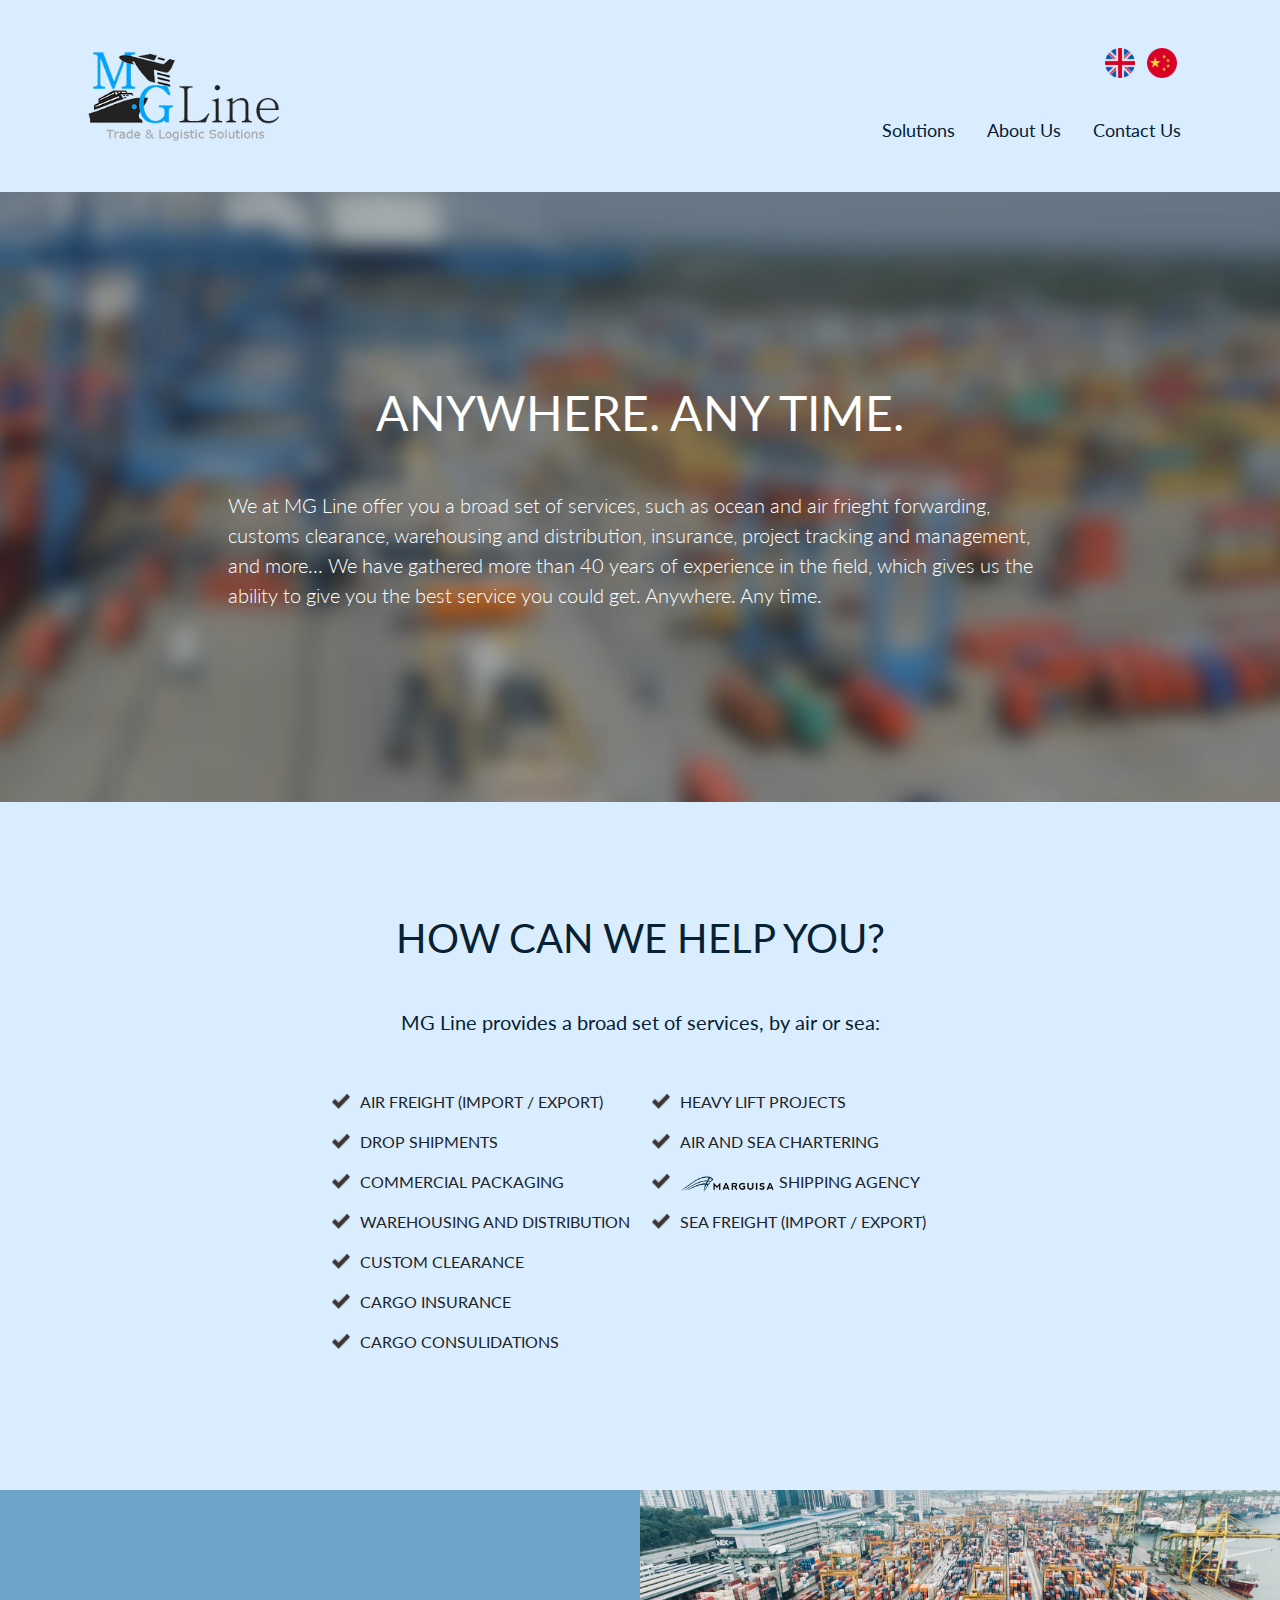
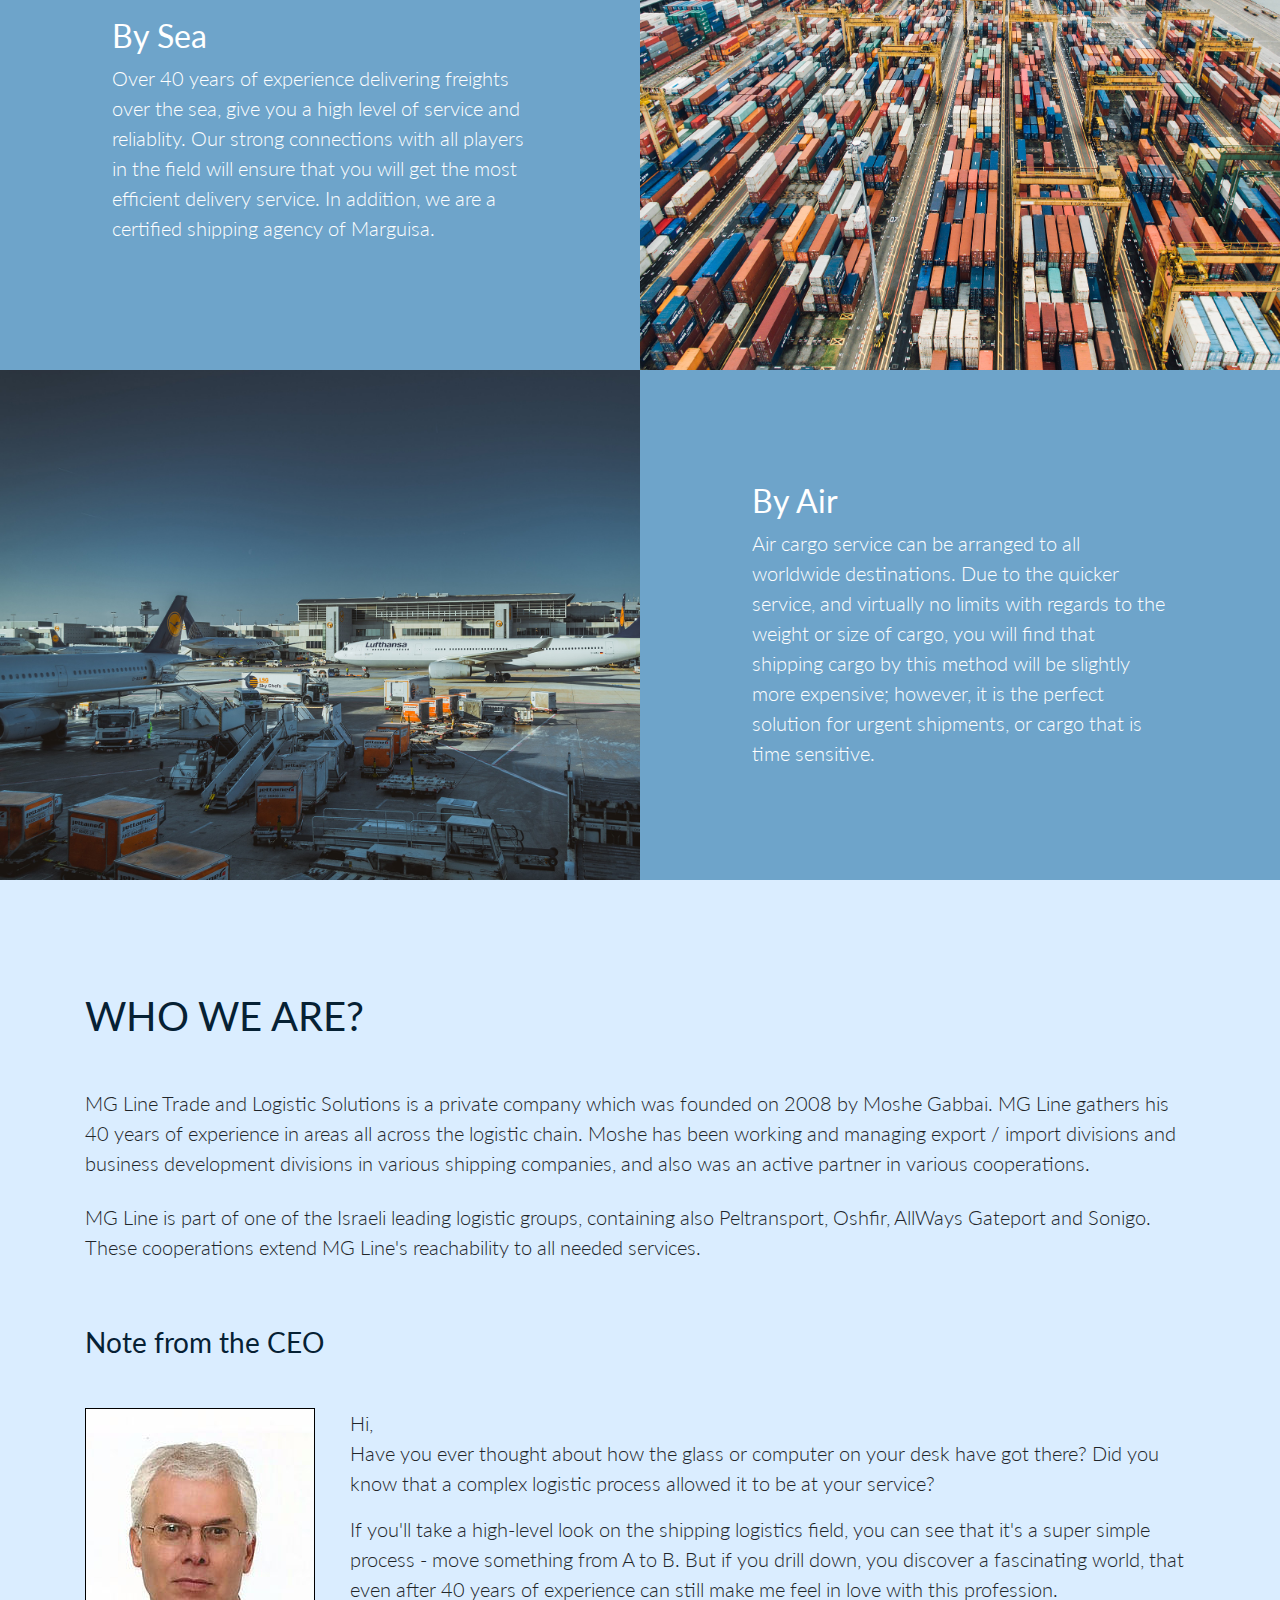
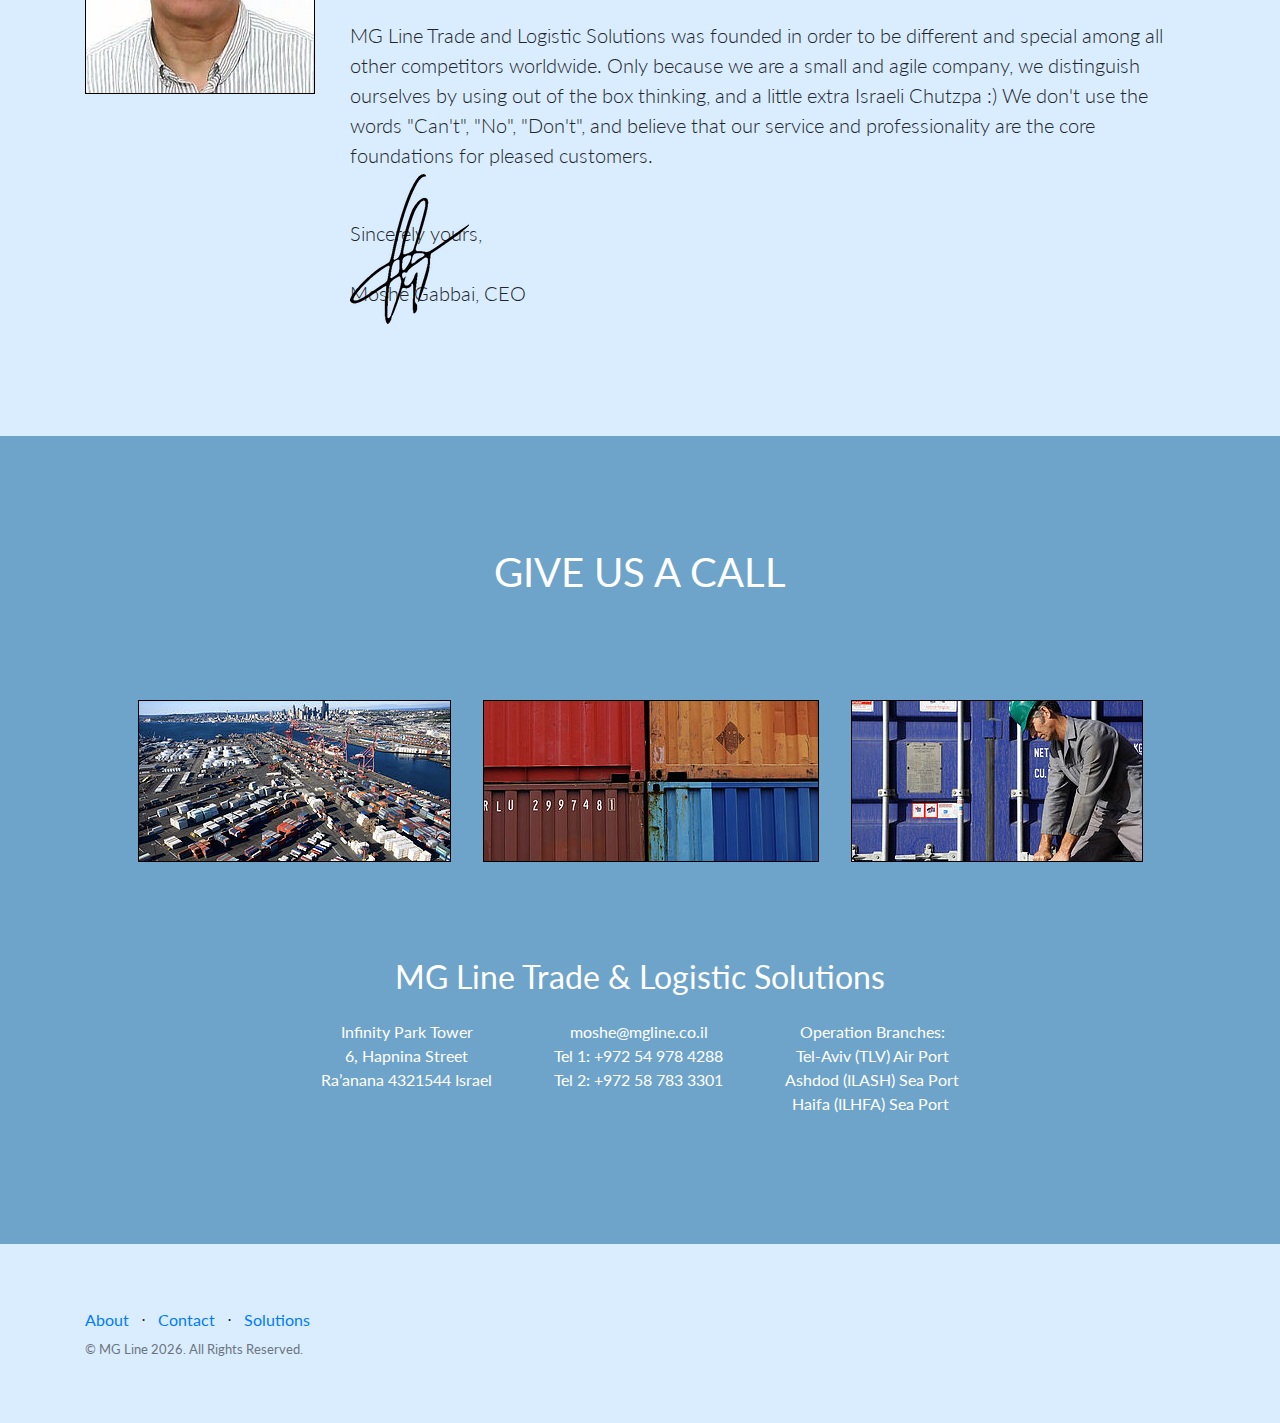
==== commit 87c4e5e2: "Update index.html" ====
--- a/index.html
+++ b/index.html
@@ -145,7 +145,7 @@
         <div class="col-sm-6 col-12 order-2 text-white showcase-img" style="background-image: url('img/sea_offering.jpg');"></div>
         <div class="col-sm-6 col-12 order-1 text-white my-auto showcase-text">
           <h2 class="text-white">By Sea</h2>
-          <p class="lead mb-0">Over 30 years of experience delivering freights over the sea, give you a high level of service and reliablity. Our
+          <p class="lead mb-0">Over 40 years of experience delivering freights over the sea, give you a high level of service and reliablity. Our
           strong connections with all players in the field will ensure that you will get the most efficient delivery service. In addition, we are a certified shipping agency of Marguisa.</p>
         </div>
       </div>
@@ -199,7 +199,7 @@
           MG Line Trade and Logistic Solutions is a private company which was founded on 2008 by Moshe Gabbai. MG Line
           gathers
           his
-          30 years of experience in areas all across the logistic chain. Moshe has been working and managing export /
+          40 years of experience in areas all across the logistic chain. Moshe has been working and managing export /
           import
           divisions and business development divisions in various shipping companies, and also was an active partner in
           various
@@ -222,7 +222,7 @@
             </p>
             <p class="lead mb-3">
               If you'll take a high-level look on the shipping logistics field, you can see that it's a super simple
-              process - move something from A to B. But if you drill down, you discover a fascinating world, that even after 30 years of experience
+              process - move something from A to B. But if you drill down, you discover a fascinating world, that even after 40 years of experience
               can still make me feel in love with this profession.
             </p>
             <p class="lead mb-5">
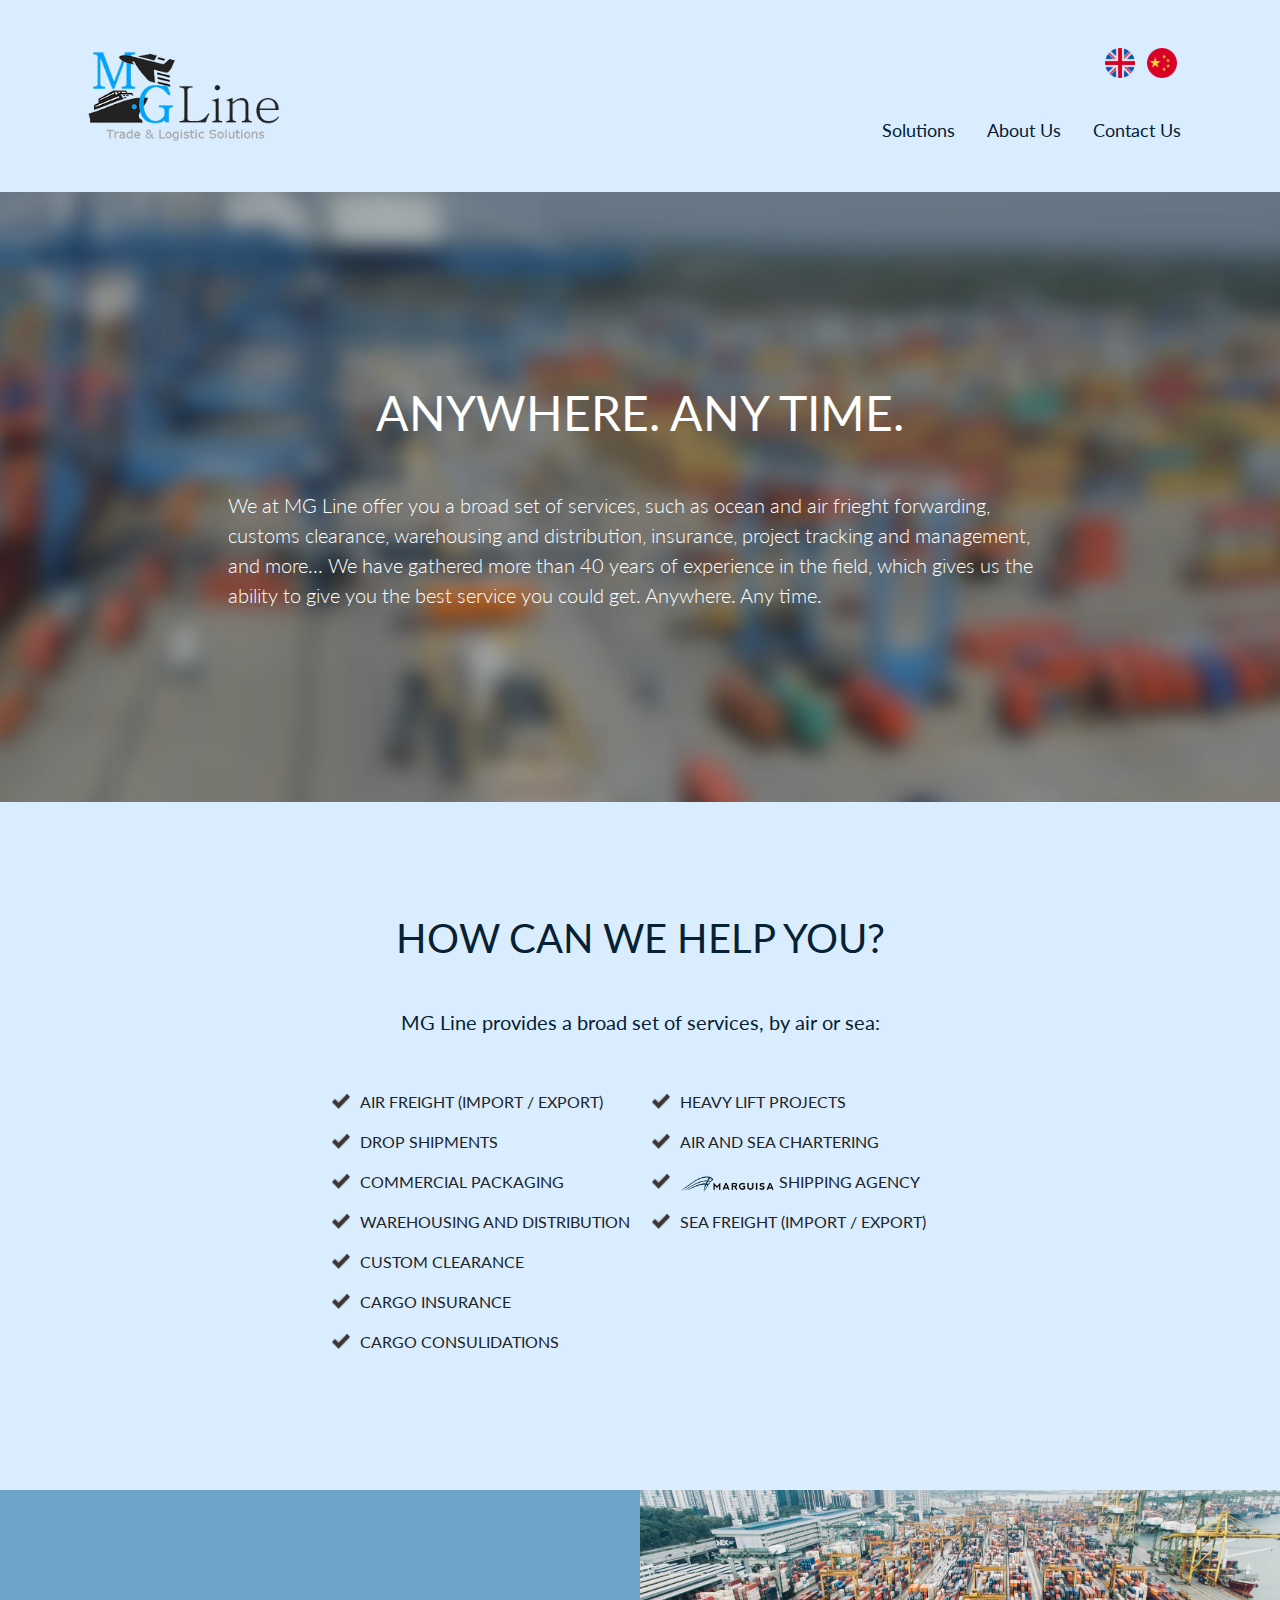
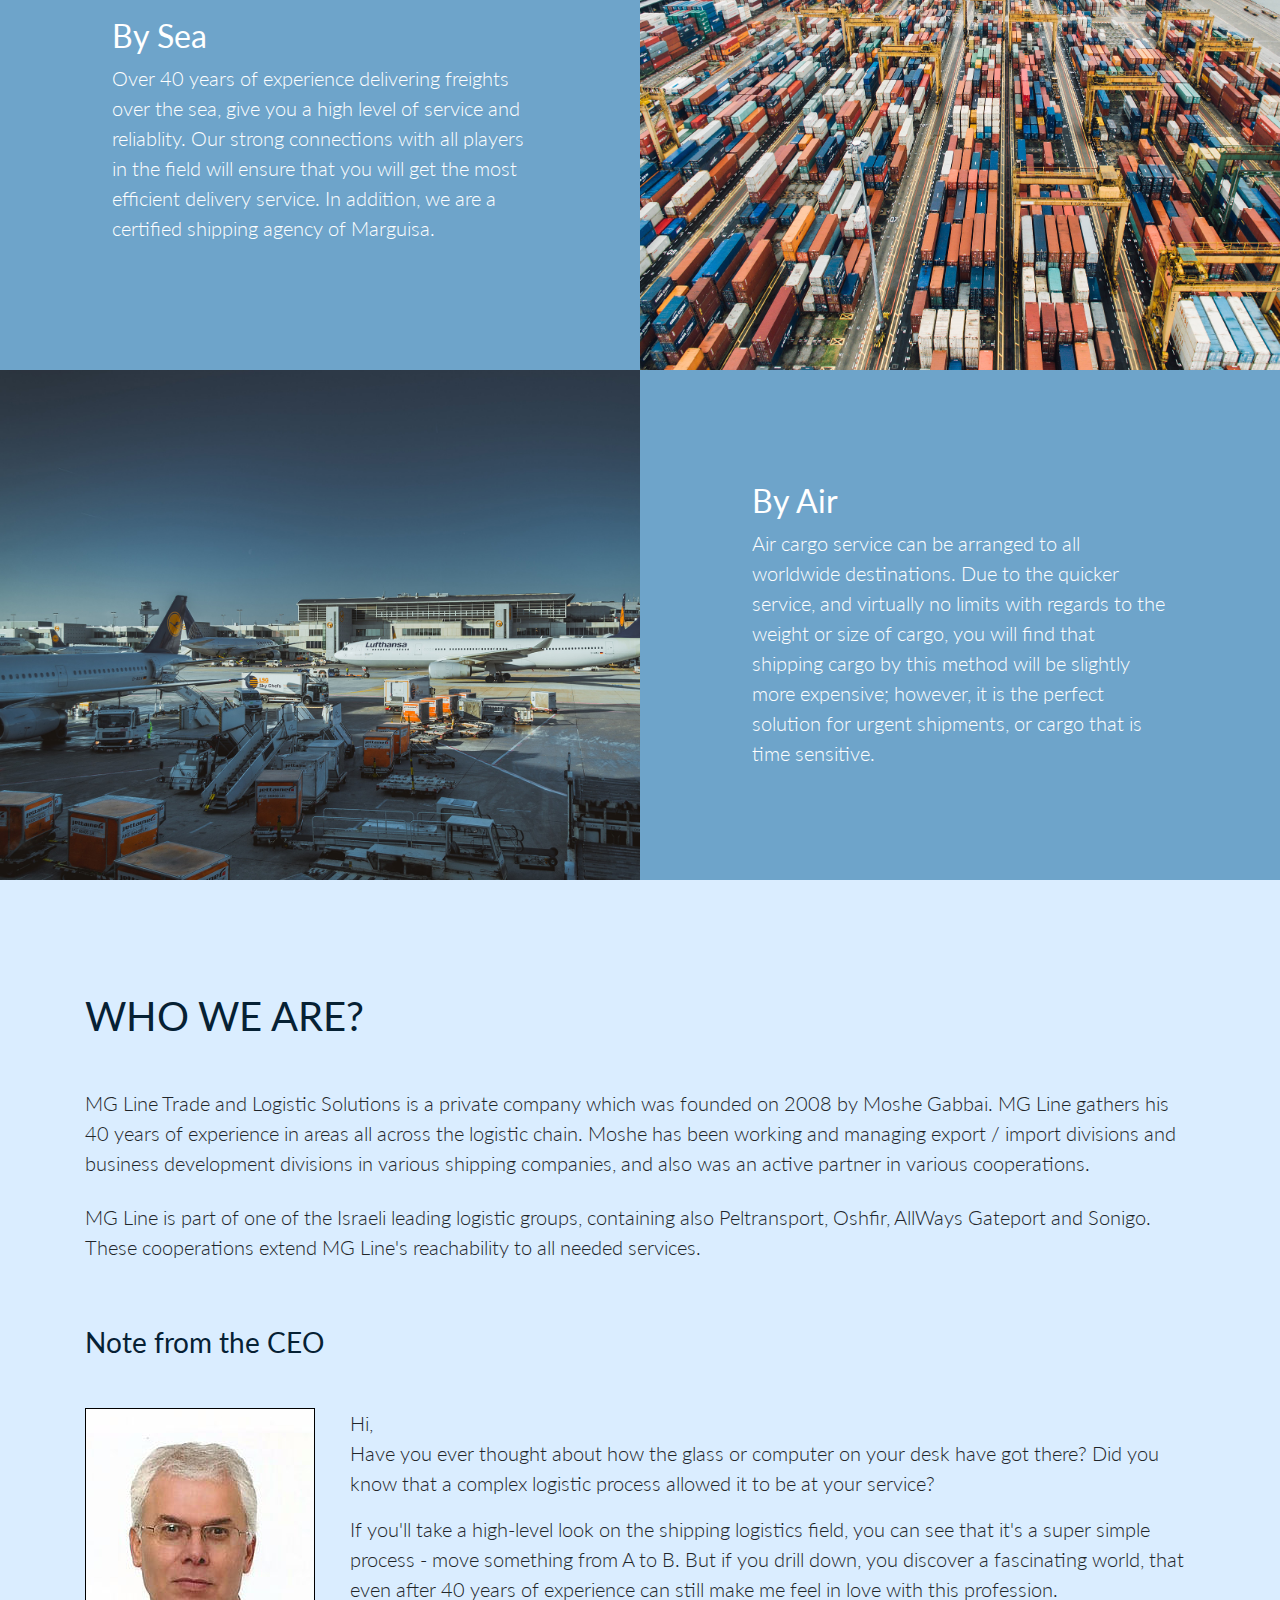
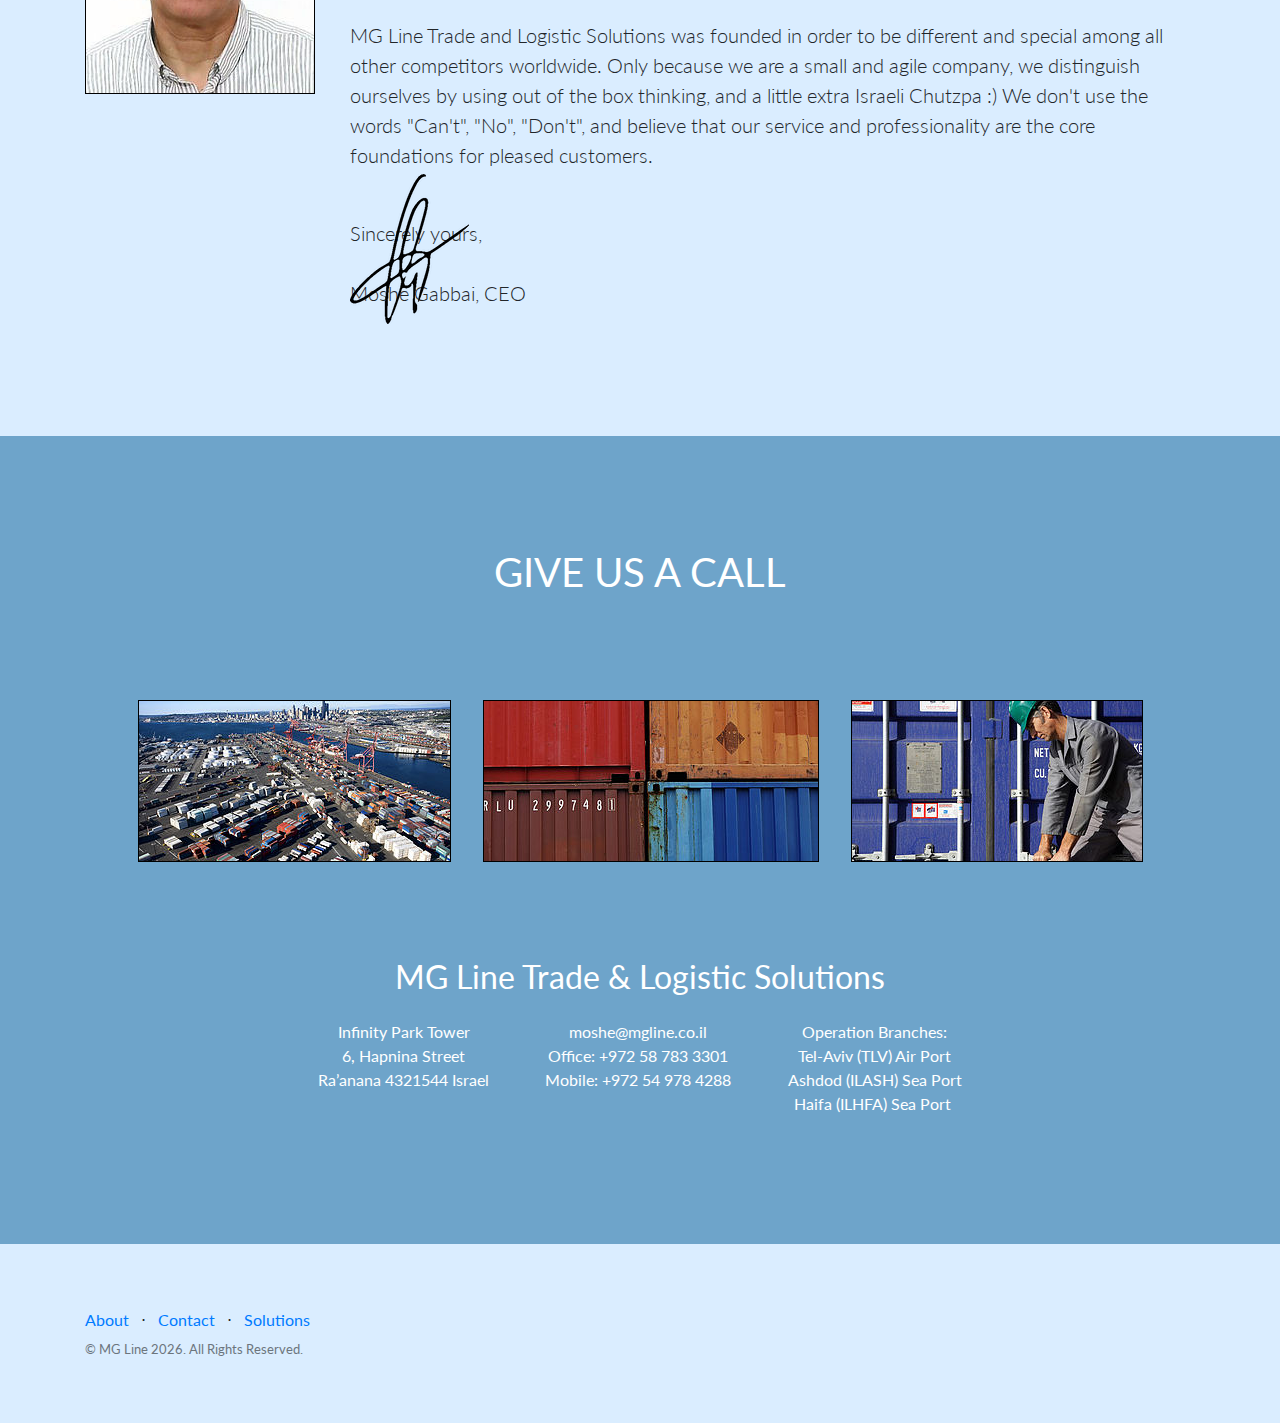
==== commit 654a5c8d: "Update index.html" ====
--- a/index.html
+++ b/index.html
@@ -279,8 +279,9 @@
           </p>
           <p class="mb-3">
             <a href="mailto:moshe@mgline.co.il" class="text-white">moshe@mgline.co.il</a><br>
-            Tel 1: +972 54 978 4288<br>
-            Tel 2: +972 58 783 3301
+            Office: +972 58 783 3301<br>
+            Mobile: +972 54 978 4288
+            
           </p>
           <p class="mb-3">
             Operation Branches:<br>
